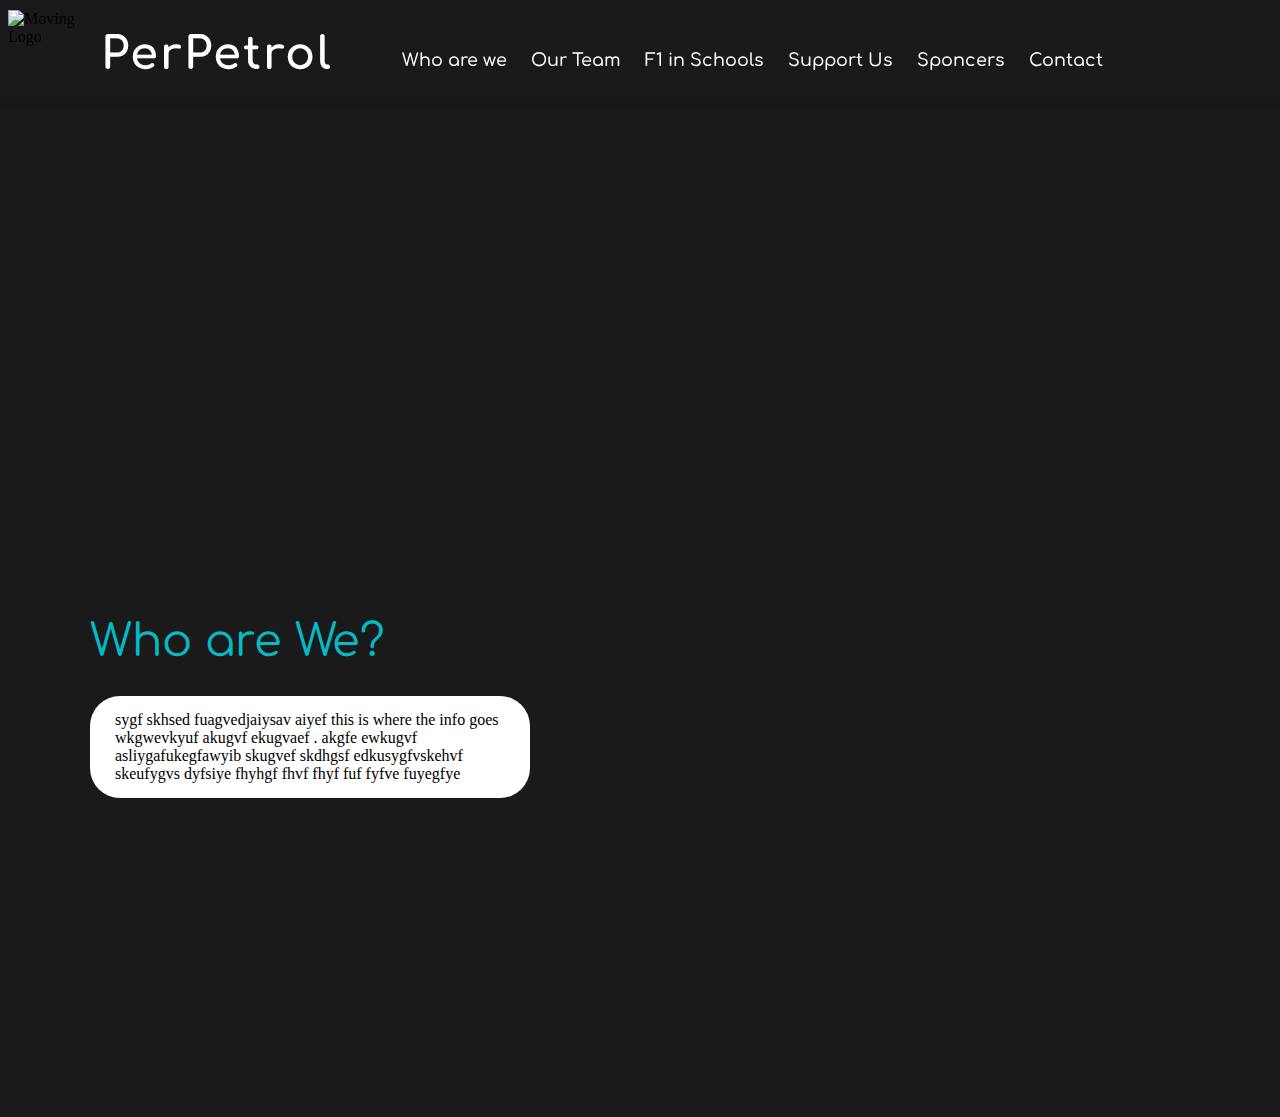
==== index.html @ c29d8d1b "Add files via upload" ====
<!doctype html>
<html>
<head>
<meta charset="utf-8">
<title>PerPetrol</title>
<link rel="icon" href="Media/Icon.png">	
<link href="Style Sheet.css" rel="stylesheet" type="text/css">
	
<link rel="preconnect" href="https://fonts.gstatic.com">
<link href="https://fonts.googleapis.com/css2?family=Comfortaa:wght@300;400;500;600;700&family=Roboto:ital,wght@0,100;0,300;0,400;0,500;0,700;0,900;1,100;1,300;1,400;1,500;1,700;1,900&display=swap" rel="stylesheet">
</head>

<body>
<header id="header">
	<div id="logocontainer">
		<img class="ln" id="logogif" src="Media/logo-gif-with-back.gif" alt="Moving Logo" width="85" height="85">
		<h1 class="ln" id="name">PerPetrol</h1>
	</div>
	<div id="menucontainer">
	  <div class="menubookmark" id="link1">
			<a href="#bm1">Who are we</a>
		</div>
	  <div class="menubookmark" id="link2">
			<a href="#bm2">Our Team</a>
		</div>
	  <div class="menubookmark" id="link3">
			<a href="#bm3">F1 in Schools</a>
		</div>
		<div class="menubookmark" id="link4">
			<a href="#bm4">Support Us</a>
		</div>
	  <div class="menubookmark" id="link5">
			<a href="#bm5">Sponcers</a>
		</div>
	  <div class="menubookmark" id="link6">
			<a href="#bm6">Contact</a>
		</div>
	</div>
	
</header> 
	
<div id="vidcontainer">
	<iframe id="topvideo" width="616" height="346.5" src="https://www.youtube.com/embed/m_HaxtlVsT0" frameborder="0" allow="accelerometer; autoplay; clipboard-write; encrypted-media; gyroscope; picture-in-picture" allowfullscreen></iframe>
</div>
<div id="text section 1">
 	<div id="info1">
		<div id="IF1G1">
		  <div id="IF1H1">
				<h1>Who are We?</h1>
			</div>
			<div id="IF1P1">
				<p> sygf skhsed fuagvedjaiysav aiyef this is where the info goes wkgwevkyuf akugvf ekugvaef . akgfe ewkugvf asliygafukegfawyib skugvef skdhgsf edkusygfvskehvf skeufygvs dyfsiye fhyhgf fhvf fhyf fuf fyfve fuyegfye </p>
			</div>
		</div>
	</div>
</div>
	
</body>
</html>
---- Style Sheet.css ----
@charset "utf-8";

body {
	background-color: rgba(26,26,26,1.00);
	z-index: 1;
	margin: 0px;
	padding: 0px
}

#header { 
	position: fixed;
	background-color: #1A1A1A;
	background:linear-gradient(rgba(26,26,26,1),rgba(26,26,26,0.97),rgba(26,26,26,0.75),rgba(0,0,0,0.1));
	width: 100%;
	left:0;
	right: 0;
	top: 0;
	min-height: 100px;	
	z-index: 10
}

#logogif {
	padding-top: 10px;
	padding-left: 8px;
	padding-bottom: 10px;
	padding-right: 8px
}

#logocontainer{
	float: left;
	display: flex;
}

#name {
	display:inline-flex;
	font-family: 'comfortaa';
	color: #FFFFFF;
	font-size: 280%;
	letter-spacing: 2px;
	
}

.menubookmark {
	font-family: Comfortaa;
	font-weight: 500;
	display: inline-flex;
	padding-top: 50px;
	padding-right: 20px;
	
	
}

.menubookmark a{
	color: white;
	text-decoration:none;
	font-size: 110%;
	transition: 1s;	
		
}

.menubookmark a:hover {
	background-olor: rgba(255,255,255,0.03);
	padding: 10px;
	border-radius: 25px;
	border:medium rgba(255,255,255,1.00);
	border-style:solid;
	margin-top: -20px

}

#link1 {
	padding-left: 70px;
}

#link1 a:hover {
	color: rgba(46,216,246,1.00);
	
}
#link2 a:hover {
	color: rgba(43,152,212,1.00)
}
#link3 a:hover {
	color: rgba(65,122,208,1.00);
	
}
#link4 a:hover {
	color: rgba(89,88,204,1.00)
}
#link5 a:hover {
	color: rgba(112,55,200,1.00)
}
#link6 a:hover {
	color: rgba(136,22,196,1.00)
}

#topvideo {
	margin-top:100px;
	padding-top: 50px;
	padding-bottom: 90px;
	
	
}
#vidcontainer {
	display: flex;
	justify-content: center;
	background-image: url("Media/webback1.png");
	background-attachment: fixed;
	background-size: cover;
	background-position: left;
	left:0;
	right:0;
	top:0;
	
}

#info1{
	height: 500px;
	background-color:#1A1A1A;

}

#IF1G1 {
	margin-left: 90px;
	width: 440px;
	
}

#IF1H1 h1{
	color: #04BAC7;
	font-family: 'Comfortaa';
	font-weight: 400;
	font-size: 280%;
	
}

#IF1P1 p {
	color:#000000;
	background-color:#FFFFFF;
	width: 400px;
	padding: 15px;
	padding-left: 25px;
	border-radius: 30px;
	
}

/*<h1 style="font-family:'Comfortaa'; font-weight:300;font-style: italic">PerPetrol</h1>
	<h2 style="font-family:'Roboto',sans-serif; font-weight:400;letter-spacing: 0px">Out of Reach</h2> */
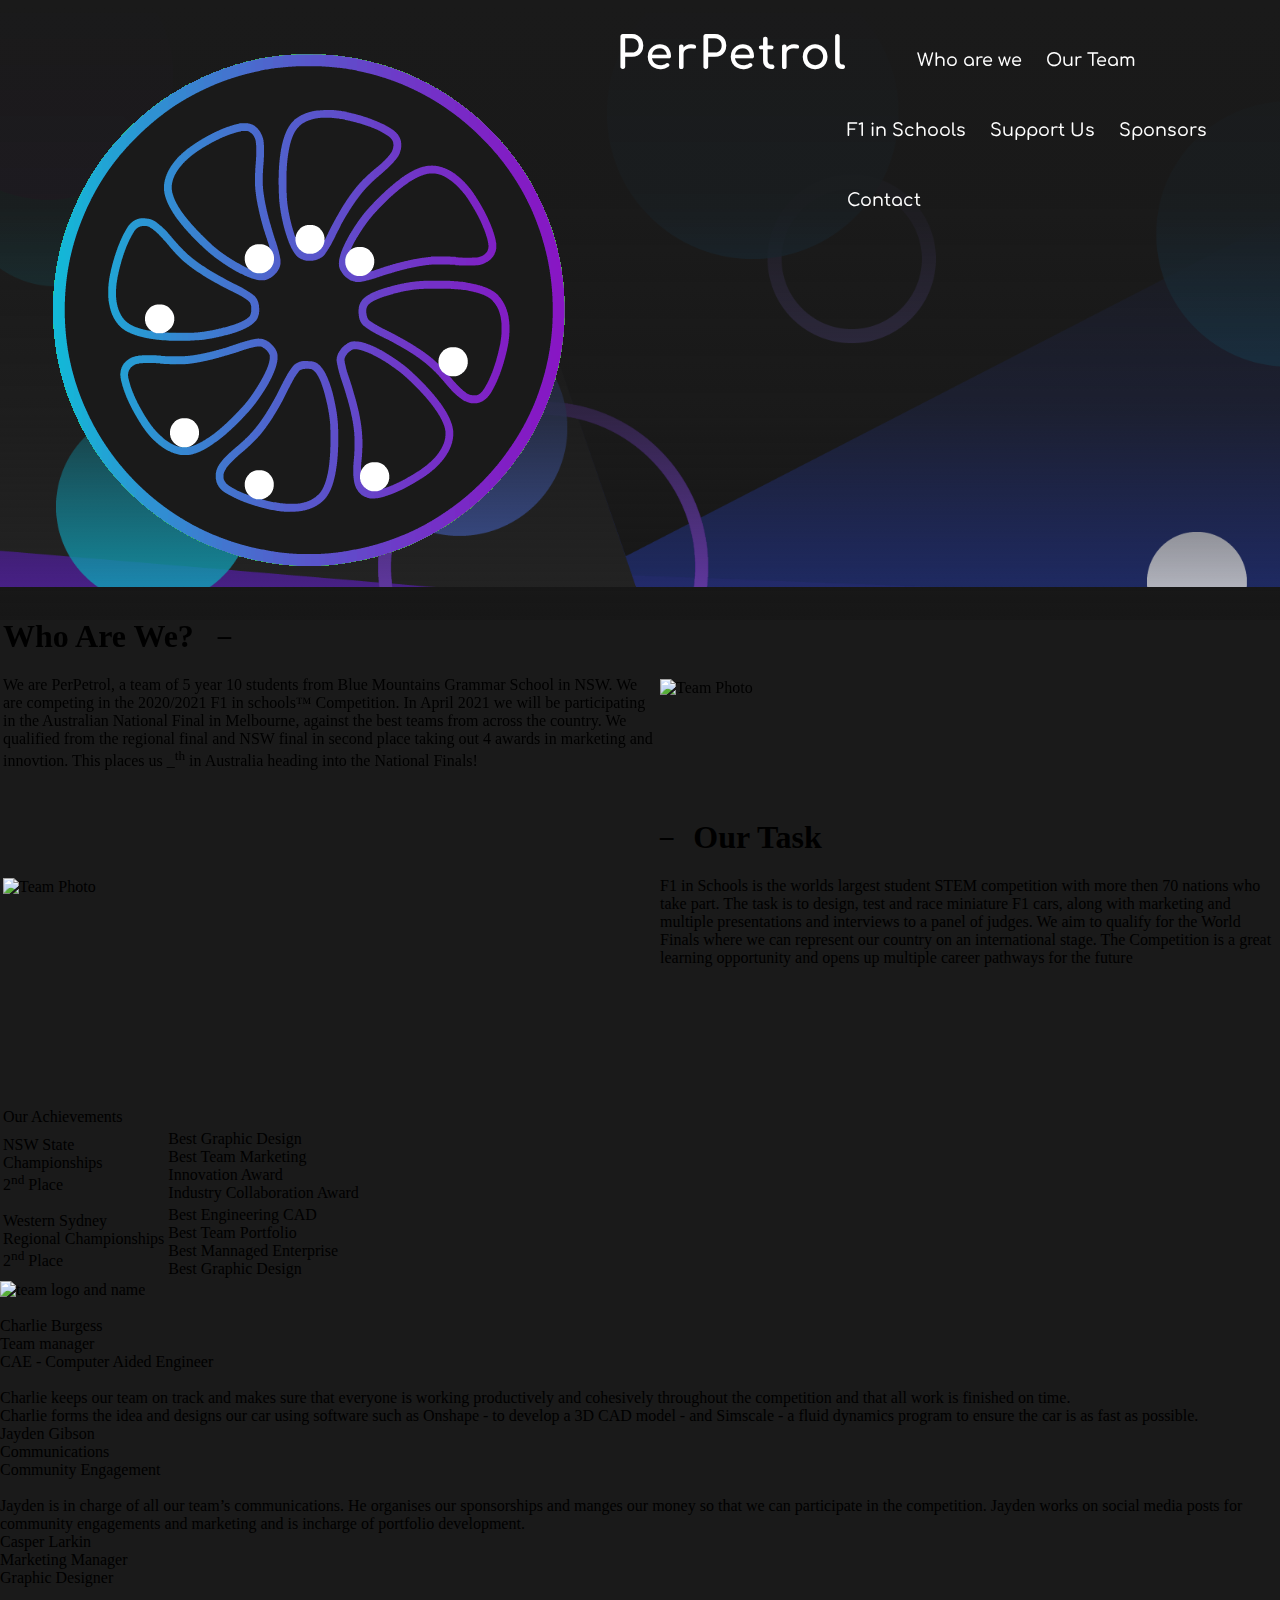
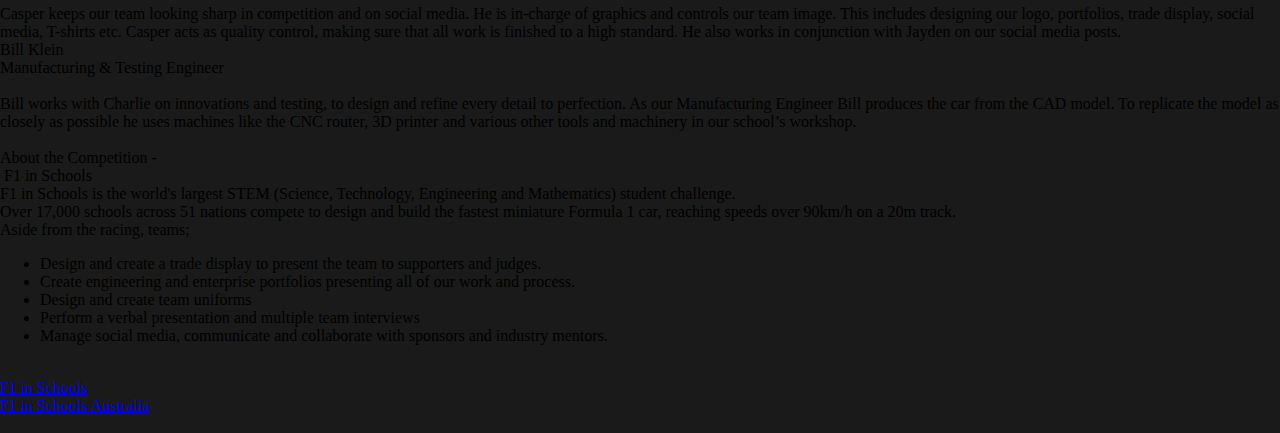
==== commit 685fcfa7: "Add files via upload" ====
--- a/index.html
+++ b/index.html
@@ -11,49 +11,277 @@
 </head>
 
 <body>
+	
 <header id="header">
 	<div id="logocontainer">
-		<img class="ln" id="logogif" src="Media/logo-gif-with-back.gif" alt="Moving Logo" width="85" height="85">
+		<img class="ln" id="logogif" src="Media/logo-gif-with-back.gif" alt="Moving Logo">
 		<h1 class="ln" id="name">PerPetrol</h1>
 	</div>
 	<div id="menucontainer">
 	  <div class="menubookmark" id="link1">
-			<a href="#bm1">Who are we</a>
+			<a id="1" href="#divider1">Who are we</a>
 		</div>
 	  <div class="menubookmark" id="link2">
-			<a href="#bm2">Our Team</a>
+			<a id="2" href="#divider3">Our Team</a>
 		</div>
 	  <div class="menubookmark" id="link3">
-			<a href="#bm3">F1 in Schools</a>
+			<a id="3" href="#divider4">F1 in Schools</a>
 		</div>
 		<div class="menubookmark" id="link4">
-			<a href="#bm4">Support Us</a>
+			<a id="4" href="#bm4">Support Us</a>
 		</div>
 	  <div class="menubookmark" id="link5">
-			<a href="#bm5">Sponcers</a>
+			<a id="5" href="#bm5">Sponsors</a>
 		</div>
 	  <div class="menubookmark" id="link6">
-			<a href="#bm6">Contact</a>
+			<a id="6" href="#bm6">Contact</a>
 		</div>
 	</div>
 	
 </header> 
 	
+
+<script>
+window.onscroll = function() {scrollFunction()};
+
+function scrollFunction() {
+  if (document.body.scrollTop > 100 || document.documentElement.scrollTop > 100) {
+    document.getElementById("header").style.minHeight = "8vw";
+	document.getElementById("logogif").style.width = "6vw";
+	document.getElementById("logogif").style.height = "6vw";
+	document.getElementById("name").style.fontSize = "2.5vw";
+	document.getElementById("menucontainer").style.paddingTop = "3.5vw";
+	  document.getElementById("1").style.fontSize = "1.25vw";
+	  document.getElementById("2").style.fontSize = "1.25vw";
+	  document.getElementById("3").style.fontSize = "1.25vw";
+	  document.getElementById("4").style.fontSize = "1.25vw";
+	document.getElementById("5").style.fontSize = "1.25vw";
+	  document.getElementById("6").style.fontSize = "1.25vw";
+	  document.getElementById("").style.background = "1.25vw";
+	  document.getElementById("logogif").style.paddingRight = "0.8vw";
+	  document.getElementById("").style.color = "";
+	  document.getElementById("").style.color = "";
+	  document.getElementById("").style.background = "";
+	  document.getElementById("").style.background = "";
+	  document.getElementById("").style.background = "rgb(0,0,0)";
+	  document.getElementById("").style.background = "rgb(0,0,0)";
+	  document.getElementById("").style.background = "rgb(0,0,0)";
+	document.getElementById("").src='Media/Name Logo White.png';
+	document.getElementById("").style.width = "100%";
+	document.getElementById("").style.background = "#FFFFFF";
+  } else {
+    document.getElementById("header").style.minHeight = "11vw";
+	document.getElementById("logogif").style.width = "9.1vw";
+	document.getElementById("logogif").style.height = "9.1vw";
+	document.getElementById("name").style.fontSize = "3.8vw";
+	document.getElementById("menucontainer").style.paddingTop = "5.5vw";
+	  document.getElementById("1").style.fontSize = "1.45vw";
+	  document.getElementById("2").style.fontSize = "1.45vw";
+	  document.getElementById("3").style.fontSize = "1.45vw";
+	  document.getElementById("4").style.fontSize = "1.45vw";
+	document.getElementById("5").style.fontSize = "1.45vw";
+	  document.getElementById("6").style.fontSize = "1.45vw";
+	  document.getElementById("logogif").style.paddingRight = "0.55vw";
+	  document.getElementById("").style.color = "#FFFFFF";
+	  document.getElementById("").style.color = "#FFFFFF";
+	  document.getElementById("").style.color = "#FFFFFF";
+	  document.getElementById("").style.background = "#FFFFFF";
+	  document.getElementById("").style.background = "#FFFFFF";
+	  document.getElementById("").style.background = "#FFFFFF";
+	  document.getElementById("").style.background = "#FFFFFF";
+	  document.getElementById("").style.background = "#FFFFFF";
+	document.getElementById("").src='Media/Name Logo Black.png';
+	document.getElementById("").style.width = "100%";
+	document.getElementById("").style.background = "rgb(0,0,0)";
+  }
+}	
+		
+</script>   
+
+	
 <div id="vidcontainer">
-	<iframe id="topvideo" width="616" height="346.5" src="https://www.youtube.com/embed/m_HaxtlVsT0" frameborder="0" allow="accelerometer; autoplay; clipboard-write; encrypted-media; gyroscope; picture-in-picture" allowfullscreen></iframe>
-</div>
-<div id="text section 1">
- 	<div id="info1">
-		<div id="IF1G1">
-		  <div id="IF1H1">
-				<h1>Who are We?</h1>
-			</div>
-			<div id="IF1P1">
-				<p> sygf skhsed fuagvedjaiysav aiyef this is where the info goes wkgwevkyuf akugvf ekugvaef . akgfe ewkugvf asliygafukegfawyib skugvef skdhgsf edkusygfvskehvf skeufygvs dyfsiye fhyhgf fhvf fhyf fuf fyfve fuyegfye </p>
-			</div>
-		</div>
-	</div>
-</div>
-	
+	<iframe id="topvideo" width="616" height="346.5" src="https://www.youtube.com/embed/m_HaxtlVsT0" frameborder="0" allow="accelerometer; autoplay; clipboard-write; encrypted-media; gyroscope; picture-in-picture" allowfullscreen ></iframe>
+	
+	<img id="divider1" src="Media/website divider-02.png" alt="" width="100%" >
+	
+</div>
+	
+<div id="sec1">
+	<div id="textsection1">
+		<div id="info1">
+			<table id="infotable">
+				<tr id="info1row1">
+					<td id="IF1R1g1"> 
+						<h1 id="G1h"> Who Are We?&nbsp;&nbsp; <sup>_</sup></h1>
+						<p id="G1p"> We are PerPetrol, a team of 5 year 10 students from Blue Mountains Grammar School in NSW. We are competing in the 2020/2021 F1 in schools™ Competition. In April 2021 we will be participating in the Australian National Final in Melbourne, against the best teams from across the country. We qualified from the regional final and NSW final in second place taking out 4 awards in marketing and innovtion. This places us _<sup>th</sup> in Australia heading into the National Finals! </p>
+				  </td>
+					<td id="IF1R1img">
+						<img src="Media/Team phtoto row 1.jpg" alt="Team Photo">
+					</td>
+				</tr>
+				<tr id="InfoRow2">
+					<td id="IF1R2img" >
+						<img  src="Media/Team phtoto row 1.jpg" alt="Team Photo">
+					</td>
+					<td id="IF1R2g2">
+						<h1 id="G2h"><sup>_&nbsp;&nbsp; </sup>Our Task</h1>
+						<p id="G2p">F1 in Schools is the worlds largest student STEM competition with more then 70 nations who take part. The task is to design, test and race miniature F1 cars, along with marketing and multiple presentations and interviews to a panel of judges. We aim to qualify for the World Finals where we can represent our country on an international stage. The Competition is a great learning opportunity and opens up multiple career pathways for the future</p>
+					</td>
+				</tr>
+			</table>
+		</div>
+	</div>
+</div>
+	
+<div id="sec2">	
+	
+	<div id="sec2container">
+				<img id="divider2" src="Media/website divider-02 - Copy.png" alt="" width="100%" >
+						
+					
+					<table id="S2table">
+					<tr id="S2tableH">
+						<td colspan="2">Our Achievements</td>
+					</tr> 
+					<tr id="S2tableNSWrow">
+						<td class="boxwidth" id="S2NSW">NSW State <br> Championships <br>2<sup>nd</sup> Place 
+						</td>
+						<td class="boxwidth" id="S2NSWt"> Best Graphic Design <br>Best Team Marketing <br>Innovation Award<br>Industry Collaboration Award 
+						</td>
+						</tr>	
+					<tr id="S2tableRegionrow">
+						<td class="boxwidth" id="S2Region">Western Sydney <br> Regional Championships <br>2<sup>nd</sup> Place 
+						</td>
+						<td class="boxwidth" id="S2Regiont">Best Engineering CAD<br>Best Team Portfolio<br>Best Mannaged Enterprise<br>Best Graphic Design
+						</td>
+					</tr>
+					
+				</table>
+			
+		<div id="underline" ></div>
+		<div id="logoname" colspan="2">
+							<img id="logonameimg" src="Media/Logo and Name in white-01.png" alt="team logo and name">
+						</div>
+		<img id="divider3" src="Media/web divider 3-03-03.png" alt="" width="100%" >
+	</div>
+</div>
+	
+<div id="sec3">
+	<div id="sec3container">
+		
+		<!-- charlie-->
+		<div id="charliecon" class="charliecon">
+			<div class="charliebox">
+				<div class="charlieinfo">
+					<div class="charliename">
+						Charlie Burgess
+					</div>
+					<div class="charlieroles">
+						Team manager <br>CAE - Computer Aided Engineer 
+					</div>
+				</div>
+				<div id="charlieimg" class="charlieimg">
+					<img src="Media/Charlie.jpg" alt="">
+				</div>
+				
+			</div>
+			<div class="charlietext">Charlie keeps our team on track and makes sure that everyone is working productively and cohesively throughout the competition and that all work is finished on time. <br>Charlie forms the idea and designs our car using software such as Onshape - to develop a 3D CAD model - and Simscale - a fluid dynamics program to ensure the car is as fast as possible.
+			</div>
+		</div>
+		<!-- jayden-->
+		<div id="jaydencon" class="charliecon">
+			<div class="charliebox">
+				<div class="charlieinfo">
+					<div class="charliename">
+						Jayden Gibson
+					</div>
+					<div class="charlieroles">
+						Communications<br>Community Engagement 
+					</div>
+				</div>
+				<div id="jaydenimg" class="charlieimg">
+					<img src="Media/Jayden.jpg" alt="">
+				</div>
+				
+			</div>
+		<div class="charlietext">Jayden is in charge of all our team’s communications. He organises our sponsorships and manges our money so that we can participate in the competition. Jayden works on social media posts for community engagements and marketing and is incharge of portfolio development.
+		</div>
+		</div>
+		<!-- Casper-->
+		<div id="caspercon" class="charliecon">
+			<div class="charliebox">
+				<div class="charlieinfo">
+					<div class="charliename">
+						Casper Larkin
+					</div>
+					<div class="charlieroles">
+						Marketing Manager <br> Graphic Designer 
+					</div>
+				</div>
+				<div id="casperimg" class="charlieimg">
+					<img src="Media/Jayden.jpg" alt="">
+				</div>
+				
+			</div>
+		<div class="charlietext">Casper keeps our team looking sharp in competition and on social media. He is in-charge of graphics and controls our team image. This includes designing our logo, portfolios, trade display, social media, T-shirts etc. Casper acts as quality control, making sure that all work is finished to a high standard. He also works in conjunction with Jayden on our social media posts.
+		</div>
+		</div>
+		<!-- Bill-->
+		<div id="billcon" class="charliecon">
+		  <div class="charliebox">
+		    <div class="charlieinfo">
+		      <div class="charliename"> Bill Klein </div>
+		      <div class="charlieroles"> Manufacturing &amp; Testing Engineer </div>
+	        </div>
+		    <div id="billimg" class="charlieimg"> <img src="Media/Bill.jpg" alt=""></div>
+	      </div>
+          <div class="charlietext">Bill works with Charlie on innovations and testing, to design and refine every detail to perfection. As our Manufacturing Engineer Bill produces the car from the CAD model. To replicate the model as closely as possible he uses machines like the CNC router, 3D printer and various other tools and machinery in our school’s workshop. </div>
+        </div>
+	</div>
+</div>
+
+<div id="sec4">
+	<img id="divider4" width="100%" alt="" src="Media/web divider 4-04.png">
+	<div id="se4container">
+		<div id="sec4header"> 
+			<div id="sec4ATC">About the Competition -</div> 
+			<div id="sec4F1">&nbsp;F1 in Schools</div>
+		</div>
+		<div id="sec4info">
+			<div id="sec4text1">
+				F1 in Schools is the world's largest STEM (Science, Technology, Engineering and Mathematics) student challenge.	<br>
+				Over 17,000 schools across 51 nations compete to design and build the fastest miniature Formula 1 car, reaching speeds over 90km/h on a 20m track.
+			</div>
+			<div id="sec4subheader">
+			Aside from the racing, teams;
+			</div>
+			<div id="sec4text2">
+			<ul id="sec4ul">
+				<li>Design and create a trade display to present the team to supporters and judges.</li>
+				<li>Create engineering and enterprise portfolios presenting all of our work and process.</li>
+				<li>Design and create team uniforms</li>
+				<li>Perform a verbal presentation and multiple team interviews</li>
+				<li>Manage social media, communicate and collaborate with sponsors and industry mentors.</li>
+			</ul>
+			</div>
+			
+		</div>
+		<img id="sec4img" alt="" src="Media/Trophy Short Outline-01.png" width="41%">
+		
+			
+		</div>
+			<div id="sec4linkscon">
+			<div id="sec4links">
+				<div id="sec4linkworld">
+					<a href="https://www.f1inschools.com/" tar>F1 in Schools</a>
+				</div>
+				<div id="sec4linkaus">
+					<a href="https://rea.org.au/f1-in-schools/" target="_blank">F1 in Schools Australia</a>
+				</div>
+			</div>
+			</div>
+	<img id="divider5" width="100%" alt="" src="Media/web divider 5-04.png">
+</div>
+
 </body>
 </html>
--- a/Style Sheet.css
+++ b/Style Sheet.css
@@ -103,10 +103,9 @@
 #vidcontainer {
 	display: flex;
 	justify-content: center;
-	background-image: url("Media/webback1.png");
+	background-image: url("Media/Artboard 1.png");
 	background-attachment: fixed;
 	background-size: cover;
-	background-position: left;
 	left:0;
 	right:0;
 	top:0;
@@ -122,7 +121,10 @@
 #IF1G1 {
 	margin-left: 90px;
 	width: 440px;
-	
+	display: flex;
+	flex-direction: column;
+	justify-content: center;
+	align-content: center
 }
 
 #IF1H1 h1{
@@ -130,6 +132,7 @@
 	font-family: 'Comfortaa';
 	font-weight: 400;
 	font-size: 280%;
+	text-align: center
 	
 }
 
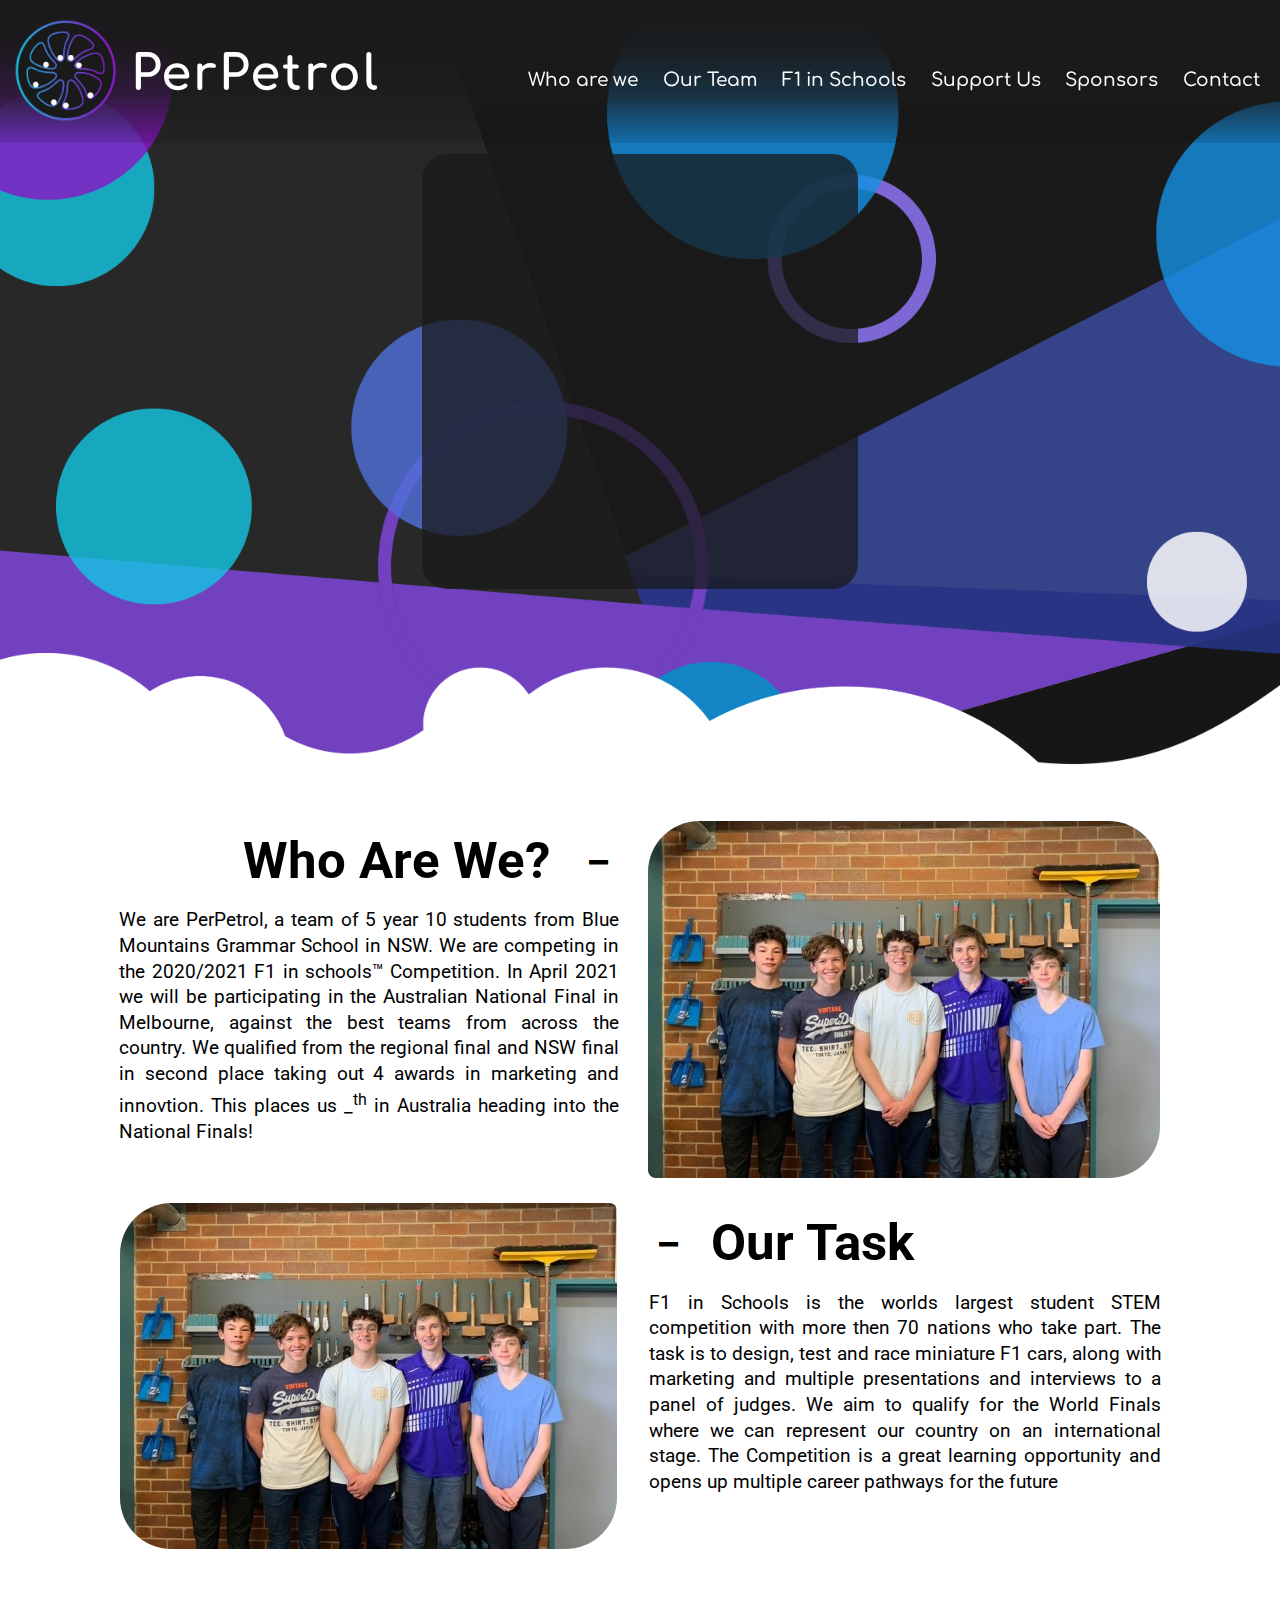
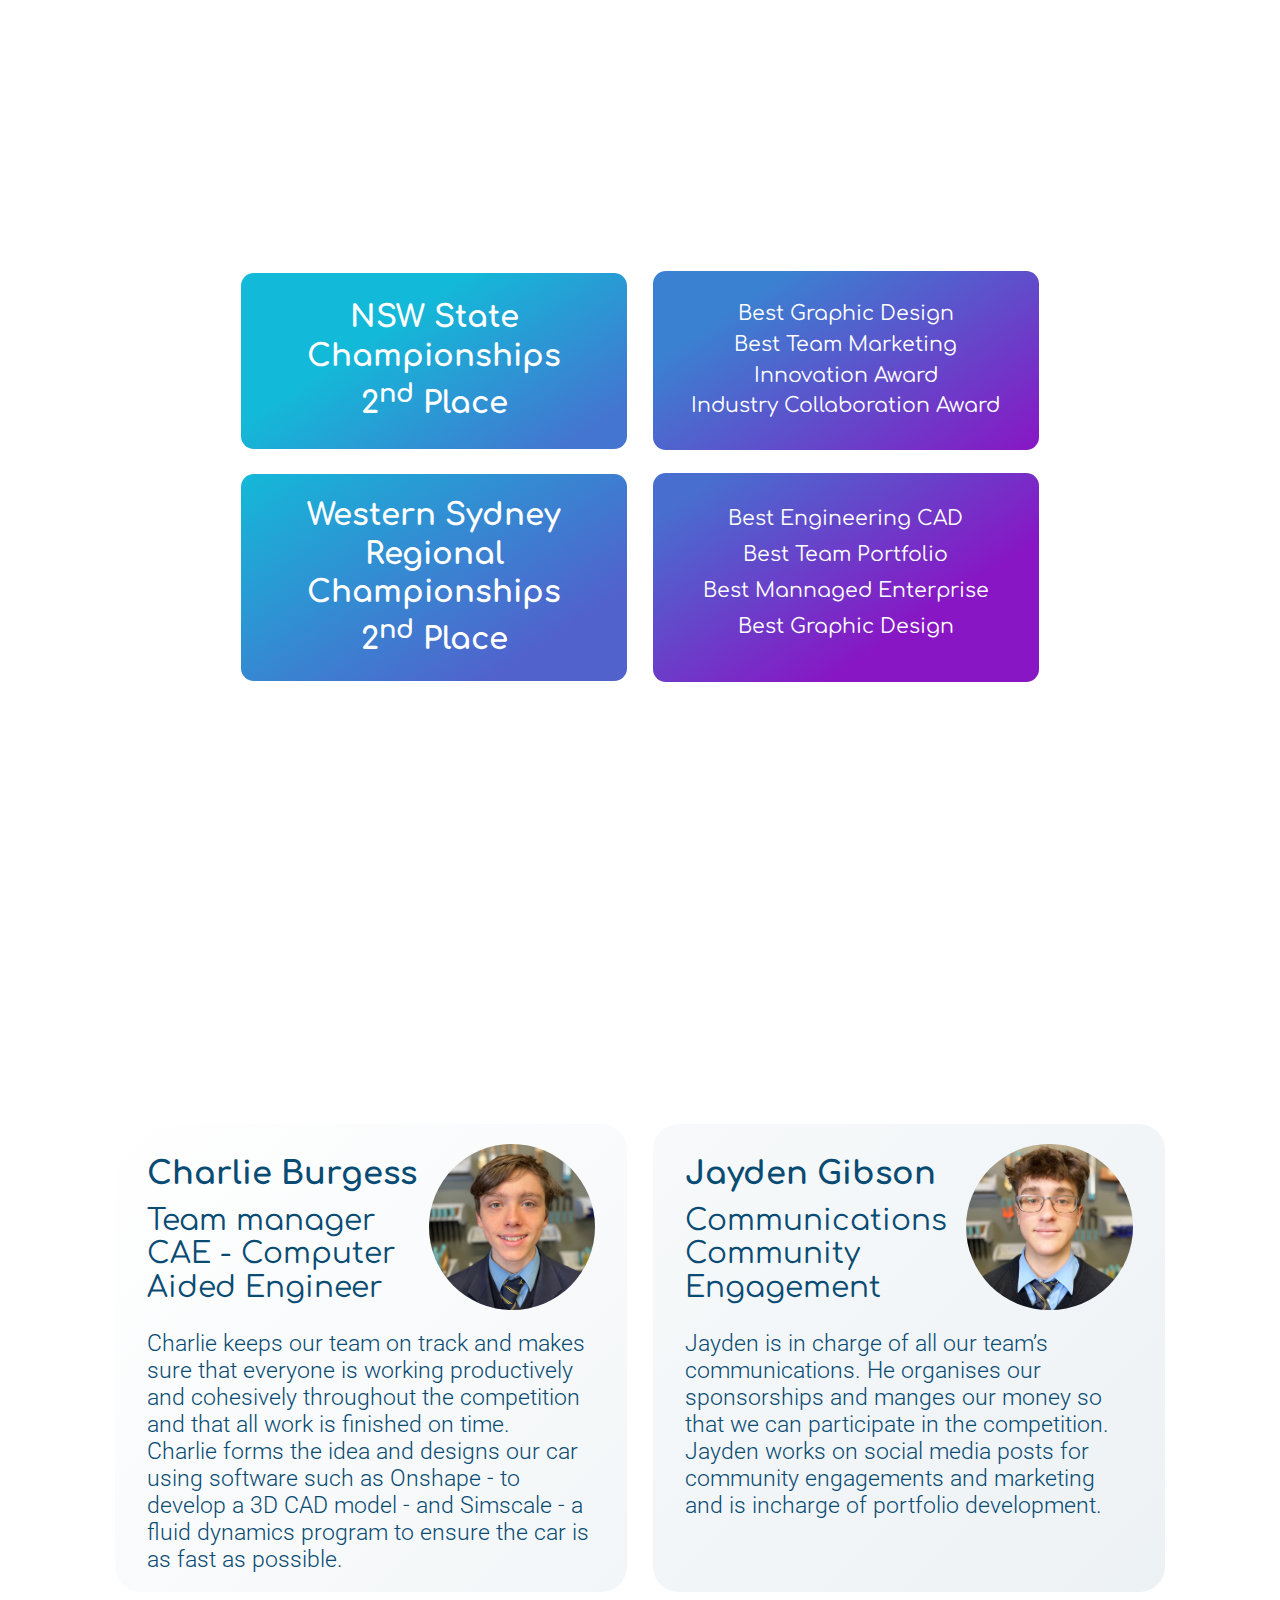
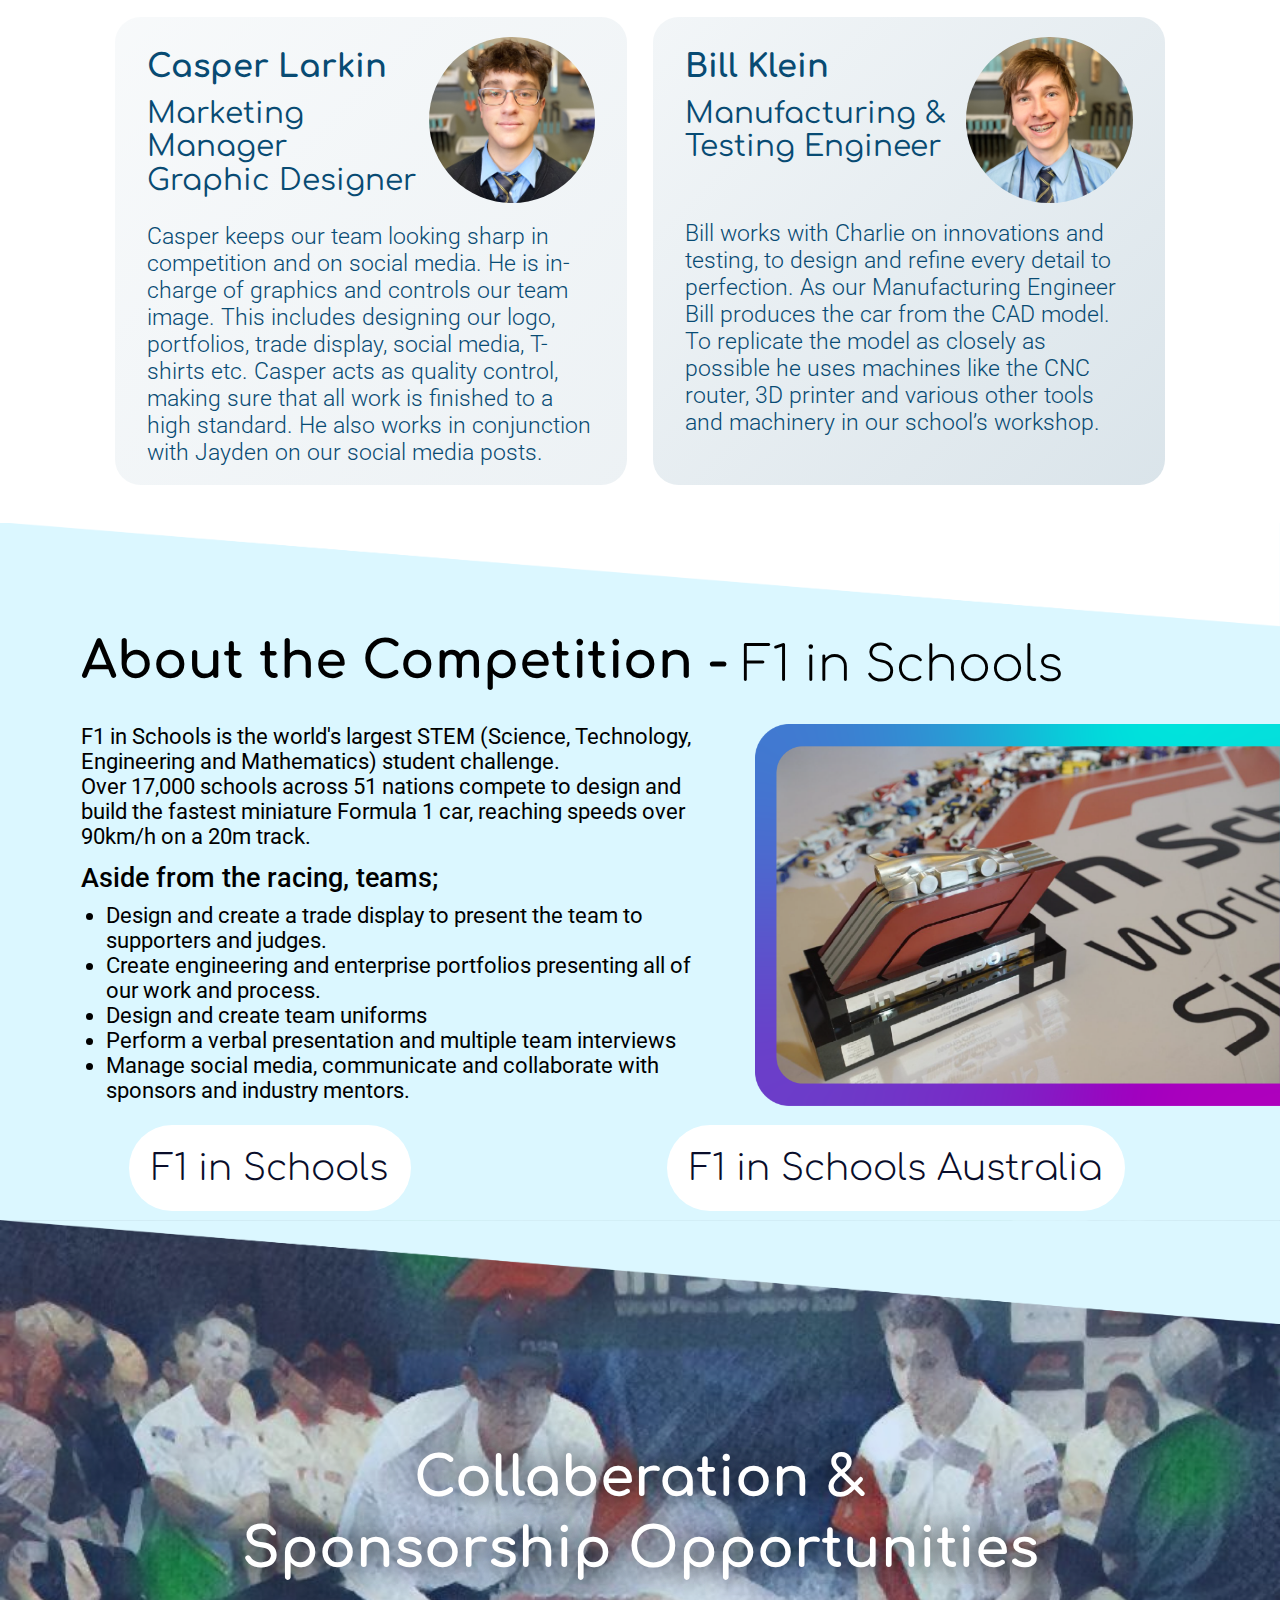
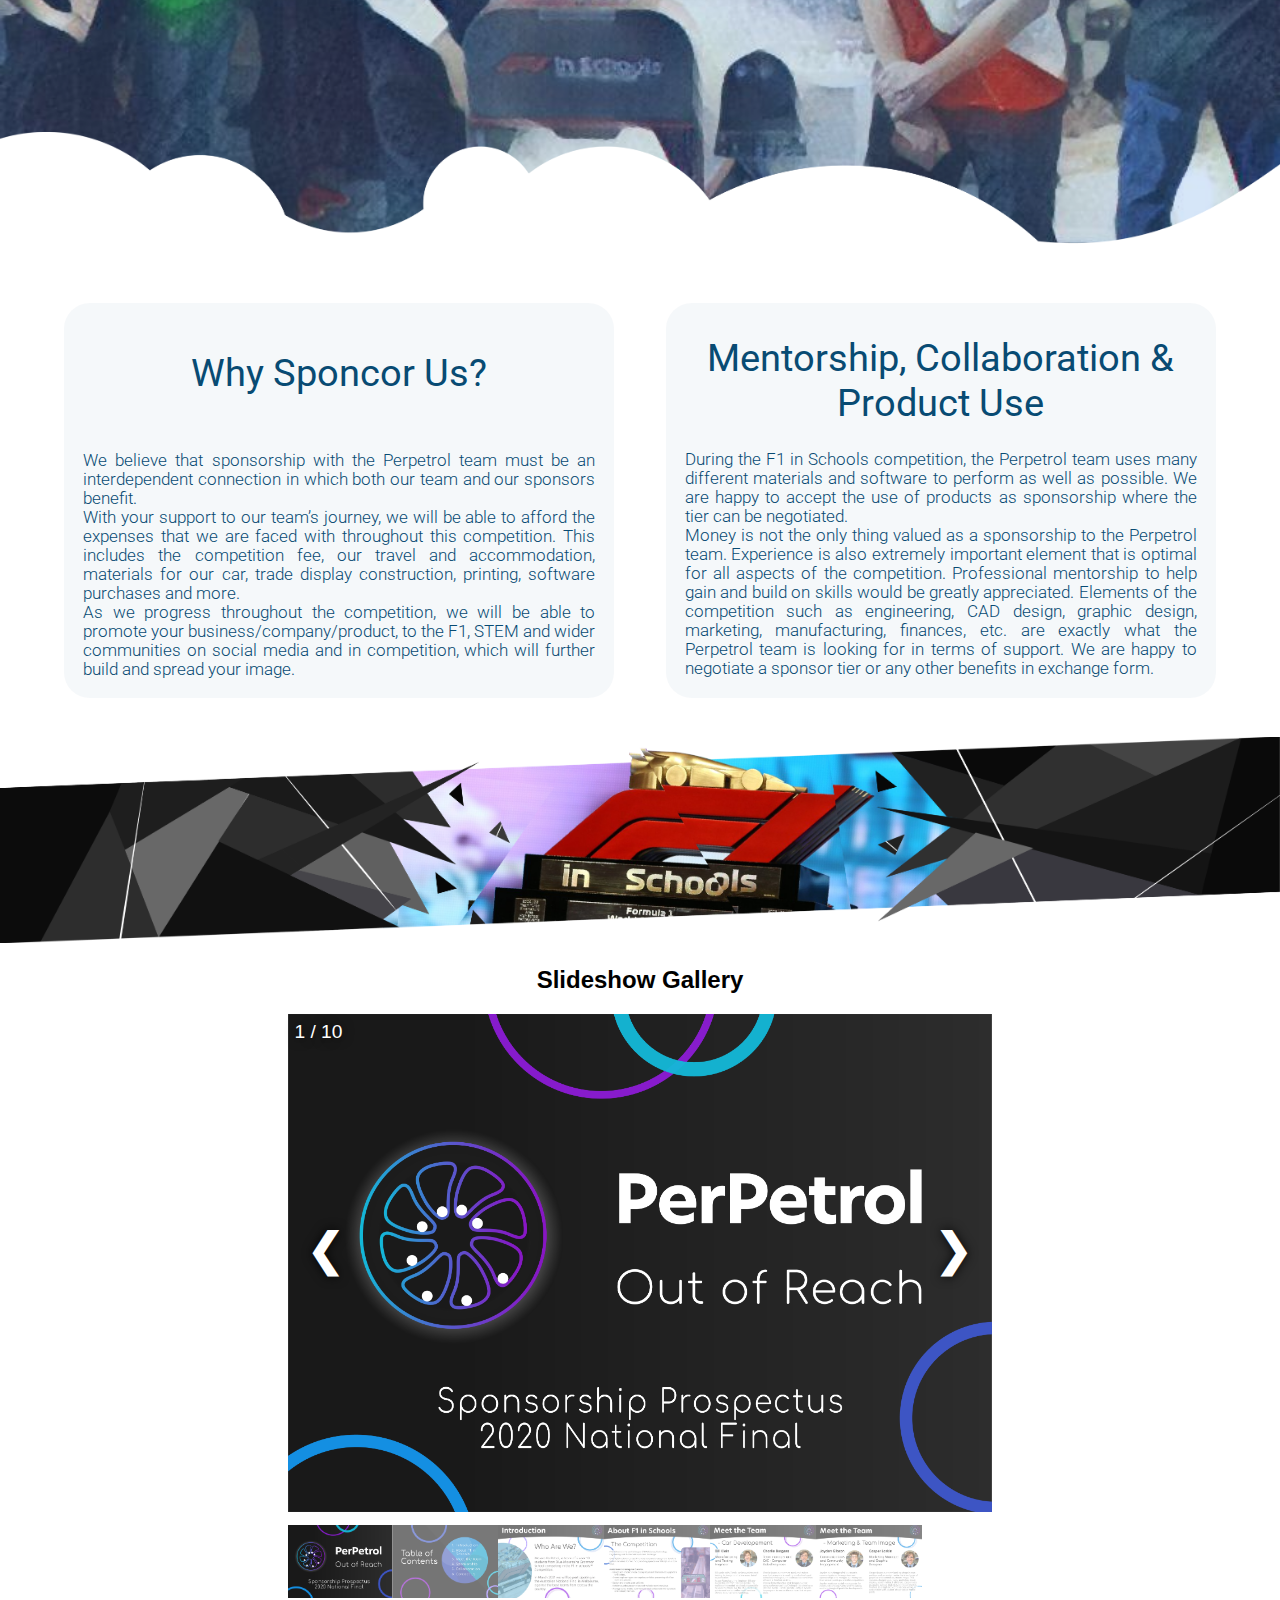
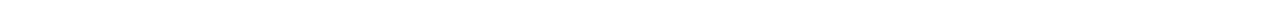
==== commit 9695197d: "Add files via upload" ====
--- a/index.html
+++ b/index.html
@@ -1,7 +1,7 @@
 <!doctype html>
 <html>
 <head>
-<meta charset="utf-8">
+<meta charset="utf-8" content="width=device-width">
 <title>PerPetrol</title>
 <link rel="icon" href="Media/Icon.png">	
 <link href="Style Sheet.css" rel="stylesheet" type="text/css">
@@ -14,8 +14,8 @@
 	
 <header id="header">
 	<div id="logocontainer">
-		<img class="ln" id="logogif" src="Media/logo-gif-with-back.gif" alt="Moving Logo">
-		<h1 class="ln" id="name">PerPetrol</h1>
+		<img  id="logogif" src="Media/logo-gif-with-back.gif" width="100%" alt="Moving Logo">
+		<h1 id="name">PerPetrol</h1>
 	</div>
 	<div id="menucontainer">
 	  <div class="menubookmark" id="link1">
@@ -28,7 +28,7 @@
 			<a id="3" href="#divider4">F1 in Schools</a>
 		</div>
 		<div class="menubookmark" id="link4">
-			<a id="4" href="#bm4">Support Us</a>
+			<a id="4" href="#divider5">Support Us</a>
 		</div>
 	  <div class="menubookmark" id="link5">
 			<a id="5" href="#bm5">Sponsors</a>
@@ -144,15 +144,15 @@
 						<td colspan="2">Our Achievements</td>
 					</tr> 
 					<tr id="S2tableNSWrow">
-						<td class="boxwidth" id="S2NSW">NSW State <br> Championships <br>2<sup>nd</sup> Place 
+						<td class="sec2boxwidth" id="S2NSW">NSW State <br> Championships <br>2<sup>nd</sup> Place 
 						</td>
-						<td class="boxwidth" id="S2NSWt"> Best Graphic Design <br>Best Team Marketing <br>Innovation Award<br>Industry Collaboration Award 
+						<td class="sec2boxwidth" id="S2NSWt"> Best Graphic Design <br>Best Team Marketing <br>Innovation Award<br>Industry Collaboration Award 
 						</td>
 						</tr>	
 					<tr id="S2tableRegionrow">
-						<td class="boxwidth" id="S2Region">Western Sydney <br> Regional Championships <br>2<sup>nd</sup> Place 
+						<td class="sec2boxwidth" id="S2Region">Western Sydney <br> Regional Championships <br>2<sup>nd</sup> Place 
 						</td>
-						<td class="boxwidth" id="S2Regiont">Best Engineering CAD<br>Best Team Portfolio<br>Best Mannaged Enterprise<br>Best Graphic Design
+						<td class="sec2boxwidth" id="S2Regiont">Best Engineering CAD<br>Best Team Portfolio<br>Best Mannaged Enterprise<br>Best Graphic Design
 						</td>
 					</tr>
 					
@@ -273,15 +273,174 @@
 			<div id="sec4linkscon">
 			<div id="sec4links">
 				<div id="sec4linkworld">
-					<a href="https://www.f1inschools.com/" tar>F1 in Schools</a>
+					<a href="https://www.f1inschools.com/" target="_blank">F1 in Schools</a>
 				</div>
 				<div id="sec4linkaus">
 					<a href="https://rea.org.au/f1-in-schools/" target="_blank">F1 in Schools Australia</a>
 				</div>
 			</div>
 			</div>
-	<img id="divider5" width="100%" alt="" src="Media/web divider 5-04.png">
-</div>
-
+</div>
+
+	
+<div id="sec5a">
+	<div id="sec5con">
+		<img id="divider5" width="100%" alt="" src="Media/web divider 5-04.png">
+		<div id="sec5headcon">
+			<div id="sec5head">
+				<div>Collaberation &amp;<br> Sponsorship Opportunities</div>
+			</div>
+		</div>	
+	</div>
+	<img id="divider6" src="Media/website divider-02.png" alt="" width="100%" >
+</div>
+<div id="sec5b">
+	<div id="sec5bcon">
+		<div id="sec5box1">
+			<div id="s5b1h">
+			Why Sponcor Us&#63;
+			</div>
+			<div id="s5b1text">We believe that sponsorship with the Perpetrol team must be an interdependent connection in which both our team and our sponsors benefit.<br>
+			With your support to our team’s journey, we will be able to afford the expenses that we are faced with throughout this competition. This includes the competition fee, our travel and accommodation, materials for our car, trade display construction, printing, software purchases and more.<br>
+			As we progress throughout the competition, we will be able to promote your business/company/product, to the F1, STEM and wider communities on social media and in competition, which will further build and spread your image.</div>
+		</div>
+		<div id="sec5box2">
+			<div id="s5b2h">
+			Mentorship, Collaboration &amp; Product Use
+			</div>
+			<div id="s5b2text">
+			During the F1 in Schools competition, the Perpetrol team uses many different materials and software to perform as well as possible. We are happy to accept the use of products as sponsorship where the tier can be negotiated.<br>
+			Money is not the only thing valued as a sponsorship to the Perpetrol team. Experience is also extremely important element that is optimal for all aspects of the competition. Professional mentorship to help gain and build on skills would be greatly appreciated. Elements of the competition such as engineering, CAD design, graphic design, marketing, manufacturing, finances, etc. are exactly what the Perpetrol team is looking for in terms of support. We are happy to negotiate a sponsor tier or any other benefits in exchange form.
+			</div>
+		</div>
+	</div>
+	<img id="divider7" src="Media/split trophy divider-05.png" alt="" width="100%" >
+</div>
+<div id="sec6">
+<h2 style="text-align:center">Slideshow Gallery</h2>
+
+<div class="container">
+  <div class="mySlides">
+    <div class="numbertext">1 / 10</div>
+    <img src="Media/Final-01.png" style="width:100%" alt="">
+  </div>
+
+  <div class="mySlides">
+    <div class="numbertext">2 / 10</div>
+    <img src="Media/Final-02.png" style="width:100%" alt="">
+  </div>
+
+  <div class="mySlides">
+    <div class="numbertext">3 / 10</div>
+    <img src="Media/Final-03.png" style="width:100%" alt="">
+  </div>
+    
+  <div class="mySlides">
+    <div class="numbertext">4 / 10</div>
+    <img src="Media/Final-04.png" style="width:100%" alt="">
+  </div>
+
+  <div class="mySlides">
+    <div class="numbertext">5 / 10</div>
+    <img src="Media/Final-05.png" style="width:100%" alt="">
+  </div>
+    
+  <div class="mySlides">
+    <div class="numbertext">6 / 10</div>
+    <img src="Media/Final-06.png" style="width:100%" alt="">
+  </div>
+	
+  <div class="mySlides">
+    <div class="numbertext">7 / 10</div>
+    <img src="Media/Final-07.png" style="width:100%" alt="">
+  </div>
+	
+	<div class="mySlides">
+    <div class="numbertext">8 / 10</div>
+    <img src="Media/Final-08.png" style="width:100%" alt="">
+  </div>
+	
+	<div class="mySlides">
+    <div class="numbertext">9 / 10</div>
+    <img src="Media/Final-09.png" style="width:100%" alt="">
+  </div>
+	
+	<div class="mySlides">
+    <div class="numbertext">10 / 10</div>
+    <img src="Media/Final-10.png" style="width:100%" alt="">
+  </div>
+    
+  <a class="prev" onclick="plusSlides(-1)">❮</a>
+  <a class="next" onclick="plusSlides(1)">❯</a>
+
+  
+
+  <div class="sec6row">
+    <div class="sec6column">
+      <img class="demo cursor" src="Media/Final-01.png" style="width:100%" onclick="currentSlide(1)" alt="">
+    </div>
+    <div class="sec6column">
+      <img class="demo cursor" src="Media/Final-02.png" style="width:100%" onclick="currentSlide(2)" alt="">
+    </div>
+    <div class="sec6column">
+      <img class="demo cursor" src="Media/Final-03.png" style="width:100%" onclick="currentSlide(3)" alt="">
+    </div>
+    <div class="sec6column">
+      <img class="demo cursor" src="Media/Final-04.png" style="width:100%" onclick="currentSlide(4)" alt="">
+    </div>
+    <div class="sec6column">
+      <img class="demo cursor" src="Media/Final-05.png" style="width:100%" onclick="currentSlide(5)" alt="">
+    </div>    
+    <div class="sec6column">
+      <img class="demo cursor" src="Media/Final-06.png" style="width:100%" onclick="currentSlide(6)" alt="">
+    </div>
+	  <div class="sec6column">
+      <img class="demo cursor" src="Media/Final-07.png" style="width:100%" onclick="currentSlide(7)" alt="">
+    </div>
+	  <div class="sec6column">
+      <img class="demo cursor" src="Media/Final-08.png" style="width:100%" onclick="currentSlide(8)" alt="">
+    </div>
+	  <div class="sec6column">
+      <img class="demo cursor" src="Media/Final-09.png" style="width:100%" onclick="currentSlide(9)" alt="">
+    </div>
+	  <div class="sec6column">
+      <img class="demo cursor" src="Media/Final-10.png" style="width:100%" onclick="currentSlide(10)" alt="">
+    </div>
+  </div>
+</div>
+
+<script>
+var slideIndex = 1;
+showSlides(slideIndex);
+
+function plusSlides(n) {
+  showSlides(slideIndex += n);
+}
+
+function currentSlide(n) {
+  showSlides(slideIndex = n);
+}
+
+function showSlides(n) {
+  var i;
+  var slides = document.getElementsByClassName("mySlides");
+  var dots = document.getElementsByClassName("demo");
+  var captionText = document.getElementById("caption");
+  if (n > slides.length) {slideIndex = 1}
+  if (n < 1) {slideIndex = slides.length}
+  for (i = 0; i < slides.length; i++) {
+      slides[i].style.display = "none";
+  }
+  for (i = 0; i < dots.length; i++) {
+      dots[i].className = dots[i].className.replace(" active", "");
+  } 
+  slides[slideIndex-1].style.display = "block";
+  dots[slideIndex-1].className += " active";
+  captionText.innerHTML = dots[slideIndex-1].alt;
+}
+</script>
+</div>   
+
+	
 </body>
 </html>
--- a/Style Sheet.css
+++ b/Style Sheet.css
@@ -1,11 +1,45 @@
 @charset "utf-8";
 
+
+
+::-webkit-scrollbar{
+   height: 0px;
+   width:  15px;
+}
+
+
+::-webkit-scrollbar-track{
+  background:rgba(41,41,41,1.00)
+  
+  
+}
+ 
+
+::-webkit-scrollbar-thumb{
+  background: rgba(255,255,255,1.00); 
+  border: solid 3px rgba(41,41,41,1.00);
+  border-radius: 20px;
+  
+}
+
+
+::-webkit-scrollbar-thumb:hover{
+  background: rgba(192,192,192,1.00); 
+}
+ 
+
+html{
+	scroll-behavior: smooth
+}
+
 body {
-	background-color: rgba(26,26,26,1.00);
+	
 	z-index: 1;
 	margin: 0px;
-	padding: 0px
-}
+	padding: 0px;
+	
+}
+		
 
 #header { 
 	position: fixed;
@@ -15,37 +49,51 @@
 	left:0;
 	right: 0;
 	top: 0;
-	min-height: 100px;	
-	z-index: 10
+	min-height: 11vw;	
+	z-index: 10;
+	transition: 1.5s;
 }
 
 #logogif {
-	padding-top: 10px;
-	padding-left: 8px;
-	padding-bottom: 10px;
-	padding-right: 8px
+	box-sizing: content-box;
+	padding-top: 0.95vw;
+	padding-left: 0.55vw;
+	padding-bottom: 1.1vw;
+	padding-right: 0.55vw;
+	width: 9.1vw;
+	height: 9.1vw;
+	transition: 1.5s;
 }
 
 #logocontainer{
 	float: left;
 	display: flex;
+	
 }
 
 #name {
 	display:inline-flex;
 	font-family: 'comfortaa';
 	color: #FFFFFF;
-	font-size: 280%;
-	letter-spacing: 2px;
+	font-size: 3.8vw;
+	letter-spacing: 0.15vw;
+	padding-top: 1.1vw;
+	transition: 1.5s	
+}
+
+#menucontainer {
+	float: right;
+	padding-top: 5.5vw;
+	transition: 1.5s;
 	
 }
 
 .menubookmark {
-	font-family: Comfortaa;
+	font-family: 'Comfortaa';
 	font-weight: 500;
 	display: inline-flex;
-	padding-top: 50px;
-	padding-right: 20px;
+	
+	padding-right: 1.6vw;
 	
 	
 }
@@ -53,23 +101,19 @@
 .menubookmark a{
 	color: white;
 	text-decoration:none;
-	font-size: 110%;
+	font-size: 1.45vw;
+	
 	transition: 1s;	
 		
 }
 
 .menubookmark a:hover {
-	background-olor: rgba(255,255,255,0.03);
-	padding: 10px;
-	border-radius: 25px;
-	border:medium rgba(255,255,255,1.00);
+	padding: 1vw;
+	border-radius: 3vw;
+	border:solid 0.2vw rgba(255,255,255,1.00);
 	border-style:solid;
-	margin-top: -20px
-
-}
-
-#link1 {
-	padding-left: 70px;
+	margin-top: -1.2vw
+
 }
 
 #link1 a:hover {
@@ -93,16 +137,11 @@
 	color: rgba(136,22,196,1.00)
 }
 
-#topvideo {
-	margin-top:100px;
-	padding-top: 50px;
-	padding-bottom: 90px;
-	
-	
-}
+
+/* ------------------------------------------ Body Section --------------------- */
 #vidcontainer {
 	display: flex;
-	justify-content: center;
+	flex-direction: column;
 	background-image: url("Media/Artboard 1.png");
 	background-attachment: fixed;
 	background-size: cover;
@@ -112,38 +151,754 @@
 	
 }
 
+#topvideo {
+	margin-top:12vw;
+	margin-bottom:5vw;
+	width: 30vw;
+	height: 30vw;
+	padding: 2vw;
+	background-color:rgba(26,26,26,0.75);
+	border-radius: 2vw;
+	align-self:center
+	
+	
+
+}
+
+#divider1 {
+	
+}
+
+/*------------------------Who are We Table----------------------- */
+
 #info1{
-	height: 500px;
-	background-color:#1A1A1A;
-
-}
-
-#IF1G1 {
-	margin-left: 90px;
-	width: 440px;
+	min-height: 60vw;
+	background:#FFFFF;
+	background-size: cover;
+}
+
+#infotable{
+	justify-content: center;
 	display: flex;
 	flex-direction: column;
+	margin-top: 4vw
+}
+
+#info1row1{
+	display: flex;
 	justify-content: center;
-	align-content: center
-}
-
-#IF1H1 h1{
-	color: #04BAC7;
+	
+
+}
+
+#IF1R1g1{
+	width: 39vw;
+	align-self: flex-start;
+	padding: 0px;
+	margin-right: 2.2vw
+	
+}
+
+#G1h{
+	margin: auto;
+	text-align:end;
+	font-family: 'Roboto';
+	padding-right: 0.8vw;
+	padding-bottom: 1.3vw;
+	font-size: 4vw
+	
+	
+}
+
+#G1p{
+	margin: auto;
+	font-family: 'roboto';
+	text-align: justify;
+	font-size: 1.5vw;
+	line-height: 2vw
+	
+}
+
+#IF1R1img{
+	width: 40vw;
+	
+}
+
+#IF1R1img img{
+	width: 40vw;
+	border-radius: 4vw 4vw 4vw 0.6vw
+}
+
+#InfoRow2 {
+	display: flex;
+	justify-content: center;
+	margin-top: 1.5vw;
+	margin-bottom: 2.5vw
+}
+
+#IF1R2img {
+	width: 39vw
+}
+
+#IF1R2img img{
+	width: 38.8vw;
+	border-radius: 4vw 0.6vw 4vw 4vw;
+	
+}
+
+#IF1R2g2 {
+	width: 40vw;
+	align-self: flex-start;
+	padding: 0px;
+	margin-left: 2.2vw
+}
+
+#G2h {
+	margin: auto;
+	text-align:start;
+	font-family: 'Roboto';
+	padding-left: 0.8vw;
+	padding-bottom: 1.3vw;
+	font-size: 4vw
+}
+
+#G2p {
+	margin: auto;
+	font-family: 'roboto';
+	text-align: justify;
+	font-size: 1.5vw;
+	line-height: 2vw
+}
+
+
+/*---------------------------------------------- SEC  2  -------------------------------------------*/
+
+#divider2{
+	
+}
+
+#sec2container {
+	background: url("Media/background2 website-02.png");
+	background-size: cover;
+	background-attachment: fixed;
+	background-repeat: no-repeat;
+	width: 100%;
+	height: 84.8vw;
+	display: flex;
+	flex-direction: column;
+	
+}
+
+#underline{
+	margin-top: 3vw;
+	border-top: solid 0.5vw rgba(255,255,255,1.00);
+	width: 62vw;
+	align-self: center
+}
+
+#logoname{
+	
+	align-self: center;
+	
+	margin-left: auto;
+	margin-right: auto
+}
+
+#logonameimg{
+	width: 55vw;
+	padding-top: 3.5vw;
+	
+	
+
+}
+
+#S2table{
+	
+	text-align: center;
+	width: 70vw;
+	align-self: center;
+	margin-top: 1vw;
+		 
+}
+
+#S2tableH{
+	font-family:'Comfortaa';
+	font-size: 5.5vw;
+	justify-content: center;
+	color: rgba(255,255,255,1.00);
+	margin-bottom: 3.5vw;
+	padding-bottom:0vw ;
+	font-weight: 400;
+	display: flex;
+	letter-spacing: 0.1vw
+}
+
+#S2tableH td{
+	border-bottom: 0.5vw rgba(255,255,255,0.90);
+	border-bottom-style: solid;
+	width: 62vw;
+	padding-bottom: 1.8vw
+}
+
+#S2tableNSWrow{	
+	margin-bottom: 1.8vw;
 	font-family: 'Comfortaa';
+	display: flex;
+	justify-content: center;
+	
+	
+
+}
+
+#S2NSWt{
+	margin-left: 2vw;
+	background: linear-gradient(-34deg,rgba(136,22,196,1),rgba(58,130,209,1)80%);
+	font-size: 1.6vw;
+	line-height: 2.4vw;
+	padding-bottom: 2.2vw;
+	padding-top: 2.2vw;
+	font-weight: 400
+	
+}
+
+#S2NSW{
+	background: linear-gradient(-34deg,rgba(68,117,208,1)10%,rgba(19,185,216,1)65%);
+	font-size: 2.4vw;
+	font-weight: 700;
+	line-height: 3vw;
+	padding-bottom: 2vw;
+	padding-top: 2vw;
+}
+
+#S2tableRegionrow{
+	
+	
+	font-family: 'Comfortaa';
+	display: flex;
+	justify-content: center
+	
+}
+
+#S2Region{
+	background: linear-gradient(-34deg,rgba(81,98,205,1)20%,rgba(19,185,216,1));
+	margin-right: 2vw;
+	line-height: 3vw;
+	font-size: 2.4vw;
+	font-weight: 700;
+	padding-bottom: 1.7vw;
+	padding-top: 1.7vw;
+}
+
+#S2Regiont{
+	background: linear-gradient(-34deg,rgba(136,22,196,1)30%,rgba(72,110,207,1)90%);
+	font-size: 1.6vw;
+	line-height: 2.8vw;
+	padding-top: 2.2vw;
+	padding-bottom: 2.9vw;
+	font-weight: 400	
+}
+
+.sec2boxwidth{
+	width:30vw;
+	align-self: center;
+	border-radius: 1vw;
+	color: rgba(255,255,255,1.00)
+	
+}
+
+divider3{
+	
+}
+/*------------------Sec 3--------------------*/
+#sec3{
+	height: 60vw;
+	min-height: 78vw
+}
+
+#sec3container{
+	
+	justify-content: center;
+	display:grid;
+	grid-template-columns: auto auto;
+	grid-gap: 2vw;
+	margin-top: 4vw;
+	
+	
+	
+}
+
+.charliecon{
+	width: 35vw;
+	display: flex;
+	flex-direction: column;
+	padding:1.5vw 2.5vw;
+	
+	border-radius: 2vw;
+	color: rgba(8,75,115,1.00)
+}
+
+#charliecon{
+	background: linear-gradient(-45deg,rgba(8,75,115,0.05),rgba(8,75,115,0.0));
+}
+
+#jaydencon{
+	background: linear-gradient(-45deg,rgba(8,75,115,0.075),rgba(8,75,115,0.03));
+}
+
+#billcon{
+	background: linear-gradient(-45deg,rgba(8,75,115,0.15),rgba(8,75,115,0.05));
+}
+
+#caspercon{
+	background: linear-gradient(-45deg,rgba(8,75,115,0.075),rgba(8,75,115,0.030));
+}
+
+.charliebox{
+	width:35vw;
+	display: flex;
+	flex-direction: row;
+	
+}
+
+
+
+.charlieinfo{
+	width: 25vw
+}
+
+.charliename{
+	font-family: 'Comfortaa';
+	font-size: 2.5vw;
+	text-align: start;
+	padding-bottom: 1vw;
+	padding-top: 1vw;
+	font-weight: 700
+}
+
+.charlieroles{
+	padding-bottom: 1vw;
+	font-family: 'Comfortaa';
+	font-size: 2.3vw;
+	text-align: start;
+	line-height: 2.6vw
+}
+
+.charlietext {
+	font-family: 'roboto';
+	margin-top: 1vw;
+	font-weight: 300;
+	font-size: 1.8vw
+	
+}
+
+#charlieimg{
+	width: 13vw
+}
+
+#charlieimg img{
+	width: 13vw;
+	height: 13vw;
+	object-fit: cover;
+	object-position: 50% 50%;
+	border-radius: 50%
+}
+
+#jaydenimg{
+	width: 13vw
+}
+
+#jaydenimg img{
+	width: 13vw;
+	height: 13vw;
+	object-fit: cover;
+	object-position: 50% 30%;
+	border-radius: 50%
+}
+
+#casperimg{
+	width: 13vw
+}
+
+#casperimg img{
+	width: 13vw;
+	height: 13vw;
+	object-fit: cover;
+	object-position: 50% 30%;
+	border-radius: 50%
+}
+
+#billimg{
+	width: 13vw
+}
+
+#billimg img{
+	width: 13vw;
+	height: 13vw;
+	object-fit: cover;
+	object-position: 50% 40%;
+	border-radius: 50%
+	
+}
+
+#billroles pre{
+	padding-bottom: 1vw;
+	font-family: 'Comfortaa';
+	font-size: 2.2vw;
+	text-align: start;
+	line-height: 2.7vw
+}
+
+
+/*---------sec 4 --------*/
+
+#sec4 {
+	
+	
+	background: rgba(74,216,255,0.2);
+	
+}
+#sec4header {
+	display:grid;
+	grid-template-columns: auto auto;
+	justify-content: flex-start;
+	padding-left: 6.3vw;
+	padding-top: 0vw;
+	padding-bottom: 2.5vw
+	
+	
+}
+#sec4ATC{
+	font-family: 'Comfortaa';
+	font-size: 4vw;
+	font-weight: 900;
+	align-self: center
+	
+}
+
+#sec4F1{
+	font-family: 'Comfortaa';
+	font-weight: 300;
+	font-size: 3.8vw;
+	align-self: center;
+	padding-top: 0.6vw
+}
+
+#sec4info{
+	float: left;
+}
+
+#sec4text1{
+	
+	width: 48vw;
+	text-align: left;
+	font-family: 'Roboto';
+	margin-left: 6.3vw;
+	font-size: 1.7vw;	
+}
+
+#sec4subheader{
+	font-family: 'Roboto';
+	font-weight: 500;
+	font-size: 2.1vw;
+	margin-top: 1vw;
+	margin-left: 6.3vw;
+	margin-bottom: 0.7vw;
+	
+}
+#sec4text2{
+	margin-top: 0vw;
+	margin-left: 8.3vw;
+	width:48vw;
+	font-size: 1.7vw;
+	font-family: 'Roboto';;
+	margin-bottom: 2vw
+
+}
+
+#sec4ul{
+	margin: 0vw;
+	padding: 0vw
+}
+
+#sec4img{
+	float: right;
+	padding: 0px;
+	margin: 0px;
+	
+}
+
+
+
+#sec4links{
+	display: grid;
+	grid-gap: 20vw;
+	grid-auto-flow:column;
+	text-align: center;
+	justify-content:center;
+	width: 98vw;
+	padding-top: 1.5vw;
+	padding-bottom: 2.5vw
+	
+}
+
+#sec4links a {
+	color:rgba(9,13,42,1.00);
+	font-family: 'Comfortaa';
+	text-decoration: none;
+	font-size: 2.8vw;
+	font-weight: 300;
+	background:rgba(255,255,255,1.00);
+	padding: 1.8vw;
+	border-radius: 4vw
+	
+}
+
+#sec4links a:hover{
+	font-weight: 700;
+	transition: 0.5s;
+	padding: 2vw;
+	border:solid 0.5vw rgba(44,44,44,1.00);
+	
+}
+
+#sec4linkworld a:hover{
+	background:rgba(110,185,244,.50)
+}
+
+#sec4linkaus a:hover{
+	background: rgba(188,111,239,1.00);
+}
+
+#divider5{
+	
+}
+
+/*-------------Section 5----------*/
+
+#sec5a{
+	background-image: url( "Media/mabey2.jpg");
+	background-size:cover;
+	background-repeat: no-repeat;
+	margin: 0px;
+	padding: 0px
+	
+	
+}
+#sec5con{
+	margin: auto;
+	background: rgba(51,130,218,0.2);
+	
+	min-height: 40vw
+	
+}
+#sec5head{
+	font-family: 'Comfortaa';
+	font-size: 4.3vw;
+	line-height: 5.6vw;
+	font-weight: 700;
+	color: rgba(255,255,255,1.00);
+	margin-top: 9vw;
+	text-align: center;
+	text-shadow: 0vw 0vw 2vw rgb(0,0,0);
+	transition: 1s;
+	
+}
+#sec5head:hover{
+	font-size: 4.7vw;
+	line-height: 6vw;
+	text-shadow: 0vw 0vw 1vw rgb(0,0,0);
+	transition: 1s
+}
+
+#divider6{
+	background: rgba(51,130,218,0.2);
+	margin-bottom: -0.5vw;
+	padding: 0px
+}
+
+/*-----------------Sec 5 b-------------*/
+#sec5bcon{
+	display:grid;
+	grid-template-columns: auto auto;
+	justify-content: center;
+	grid-gap: 4vw;
+	padding-top: 4.5vw;
+	padding-bottom: 3vw
+}
+
+#sec5box1{
+	width:40vw;
+	padding: 1.5vw 1.5vw;
+	background:rgba(8,75,115,0.040);
+	border-radius: 2vw;
+	color: rgba(8,75,115,1.00)
+	
+}
+/*
+linear-gradient(-45deg,rgba(8,75,115,0.075),rgba(8,75,115,0.030));
+*/
+#s5b1h{
+	font-family: 'Roboto';
+	font-size: 3vw;
 	font-weight: 400;
-	font-size: 280%;
-	text-align: center
-	
-}
-
-#IF1P1 p {
-	color:#000000;
-	background-color:#FFFFFF;
-	width: 400px;
-	padding: 15px;
-	padding-left: 25px;
-	border-radius: 30px;
-	
+	text-align:center;
+	
+	padding: 1vw;
+	min-height: 6.9vw;
+	align-self: center;
+	padding-top: 2.2vw
+}
+#s5b1text{
+	font-family: 'Roboto';
+	font-size: 1.3vw;
+	font-weight: 300;
+	
+	text-align: justify;
+	
+}
+
+#sec5box2{
+	width:40vw;
+	padding: 1.5vw 1.5vw;
+	background:rgba(8,75,115,0.040);
+	border-radius: 2vw;
+	color: rgba(8,75,115,1.00)
+	
+}
+#s5b2h{
+	font-family: 'Roboto';
+	font-size: 3vw;
+	font-weight: 400;
+	text-align:center;
+	
+	padding: 1vw;
+	min-height: 8vw
+}
+#s5b2text{
+	font-family: 'Roboto';
+	font-size: 1.3vw;
+	font-weight: 300;
+	
+	text-align: justify;
+	
+}
+
+/*-------------Section 6---------*/
+
+#sec6 {
+  font-family: Arial;
+margin: auto;
+	box-sizing: border-box;
+	width: 55%;
+	
+}
+
+
+
+#sec6 img {
+  vertical-align: middle;
+}
+
+/* Position the image container (needed to position the left and right arrows) */
+.container {
+  position: relative;
+}
+
+/* Hide the images by default */
+.mySlides {
+  display: none;
+}
+
+/* Add a pointer when hovering over the thumbnail images */
+.cursor {
+  cursor: pointer;
+}
+
+/* Next & previous buttons */
+
+.next,
+.prev{
+	cursor: pointer;
+  position: absolute;
+  top: 30%;
+  width: auto;
+  padding: 1.5vw;
+  margin-top: 1vw;
+  color: white;
+  font-weight: bold;
+  font-size: 3.5vw;
+  user-select: none;
+	border-radius: 0 1vw 1vw 0vw;
+  -webkit-user-select: none;
+	transition: 1s;
+	text-shadow: 0px 0px 0.8vw rgba(0,0,0,0.87);
+	
+}
+
+/* Position the "next button" to the right */
+.next {
+  right: 0;
+  border-radius: 1vw 0 0 1vw;
+}
+
+/* On hover, add a black background color with a little bit see-through */
+.prev:hover,
+.next:hover {
+  background-color: rgba(0, 0, 0, 0.8);
+}
+
+/* Number text (1/3 etc) */
+.numbertext {
+  color: white;
+  font-size: 1.5vw;
+  padding: 0.5vw 0vw 0vw 0.5vw ;
+  position: absolute;
+  top: 0;
+	text-shadow: 0vw 0vw 0.9vw rgba(0,0,0,0.87);
+	transition: 1s
+}
+
+.numbertext:hover{
+	transition: 1s;
+	font-size: 2.2vw;
+	cursor: pointer;
+	text-shadow: 0vw 0vw 1vw rgba(0,0,0,0.87);
+}
+/* Container for image text */
+
+
+.sec6row {
+	
+ margin-top: 1vw;
+  overflow-x: scroll;
+  overflow-y: hidden;
+	  white-space: nowrap;
+	
+	
+}
+
+/* Six columns side by side */
+.sec6column {
+  display:inline-flex;
+  width: 15%;
+margin: -2px
+
+}
+
+.sec6column img{
+	
+}
+
+
+
+/* Add a transparency effect for thumnbail images */
+.demo {
+  opacity: 0.6;
+}
+
+.active,
+.demo:hover {
+  opacity: 1;
 }
 
 /*<h1 style="font-family:'Comfortaa'; font-weight:300;font-style: italic">PerPetrol</h1>
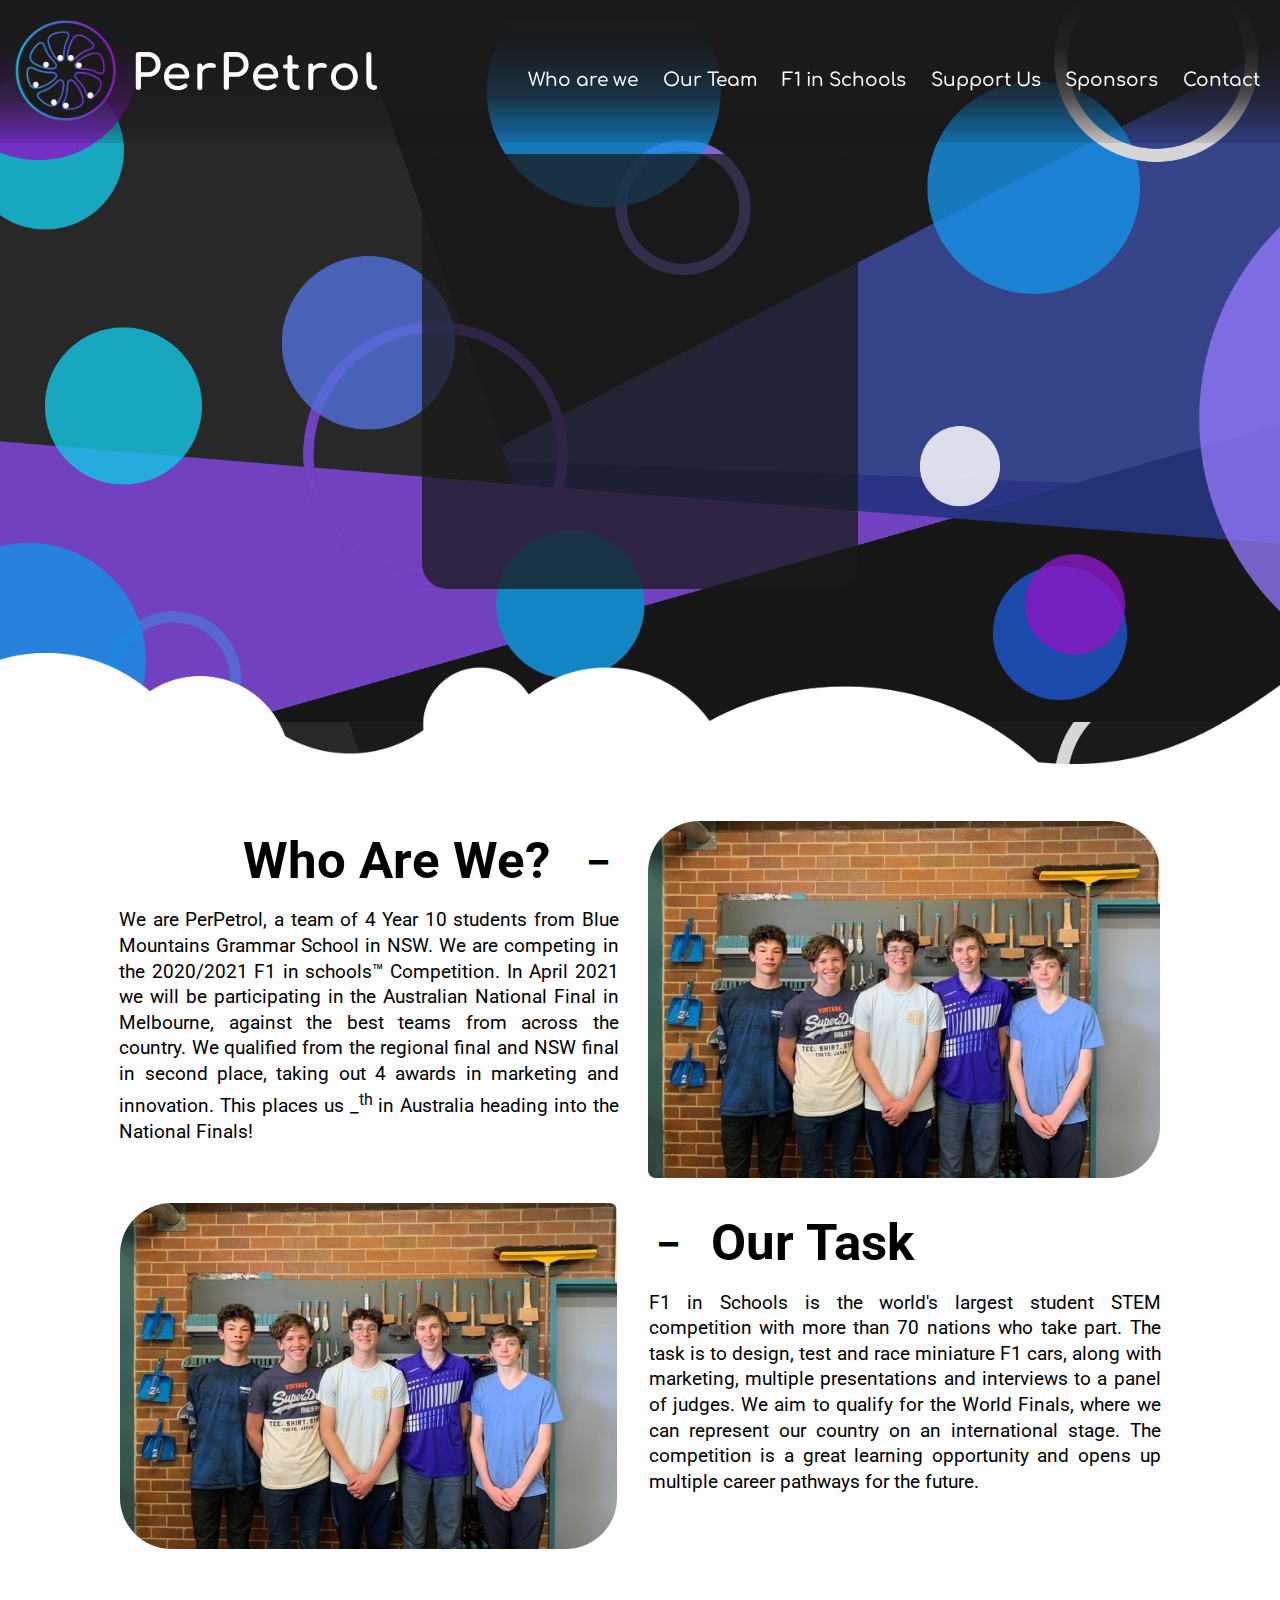
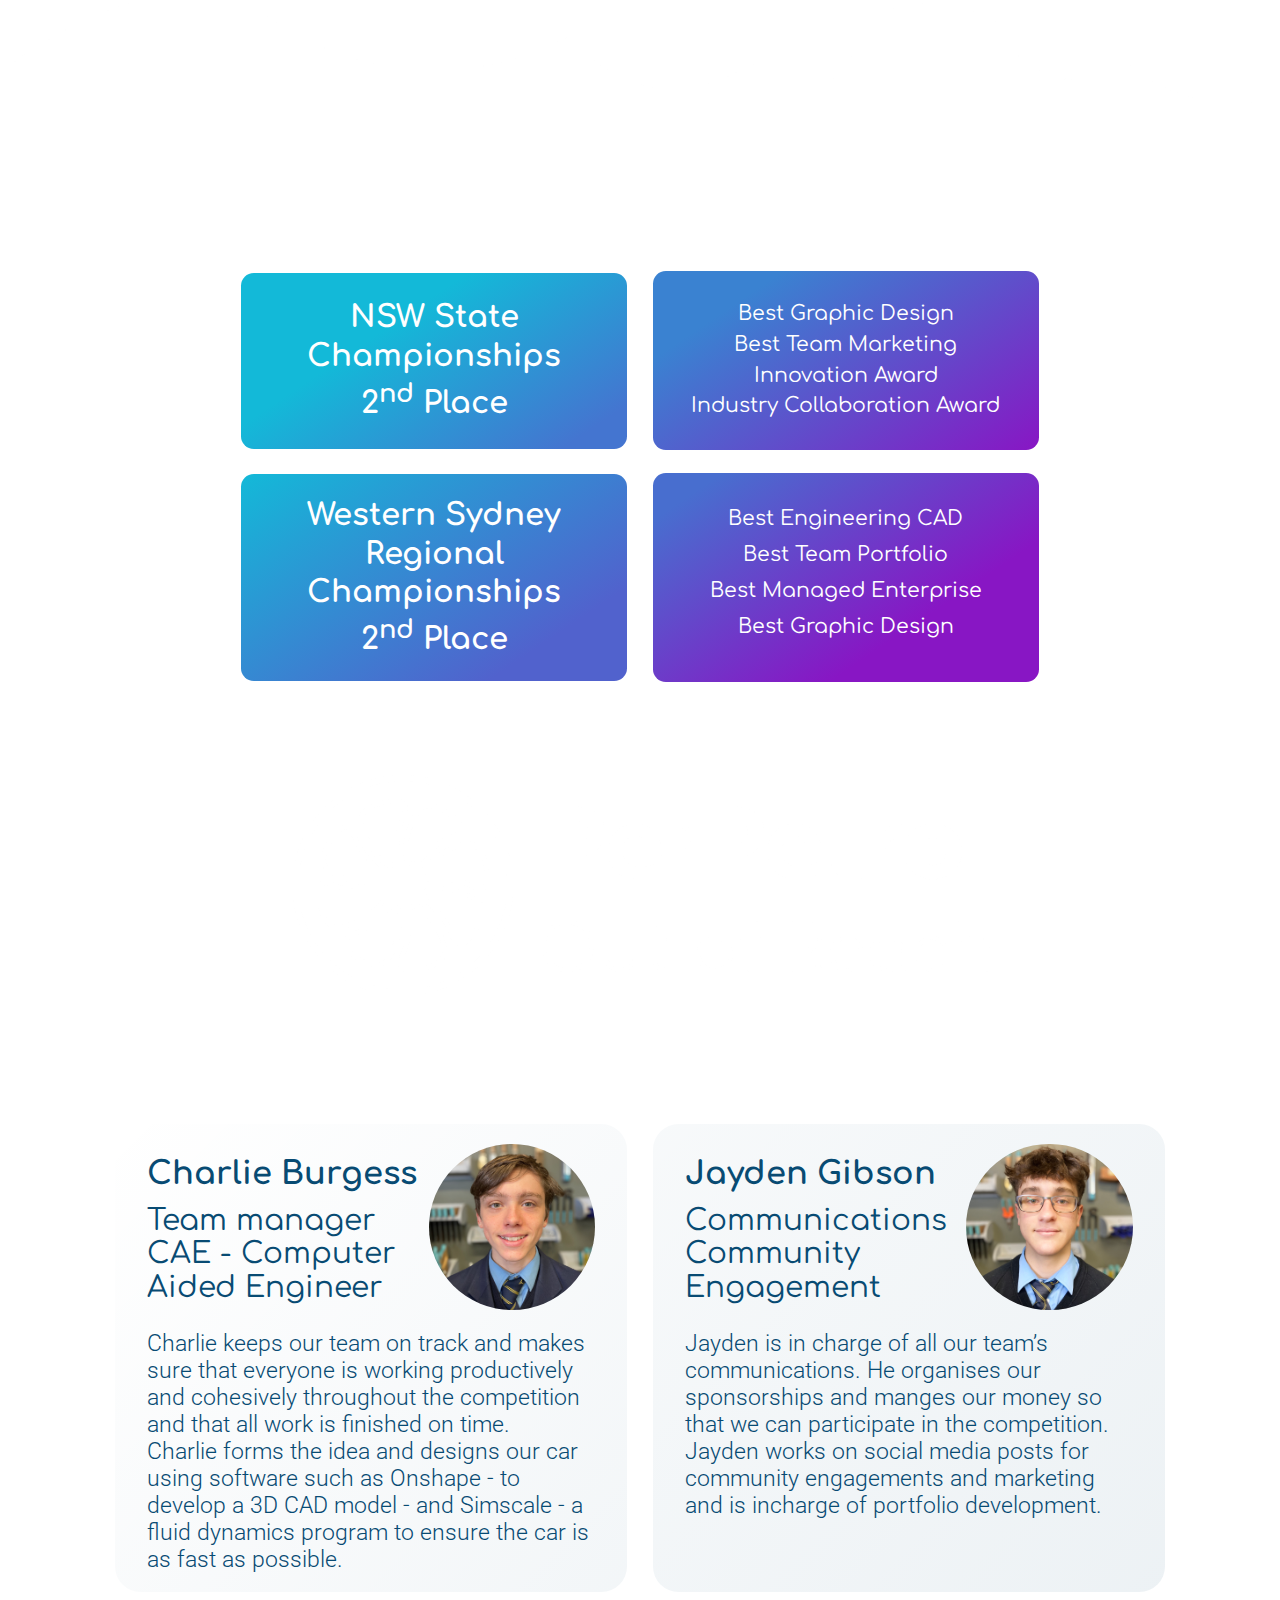
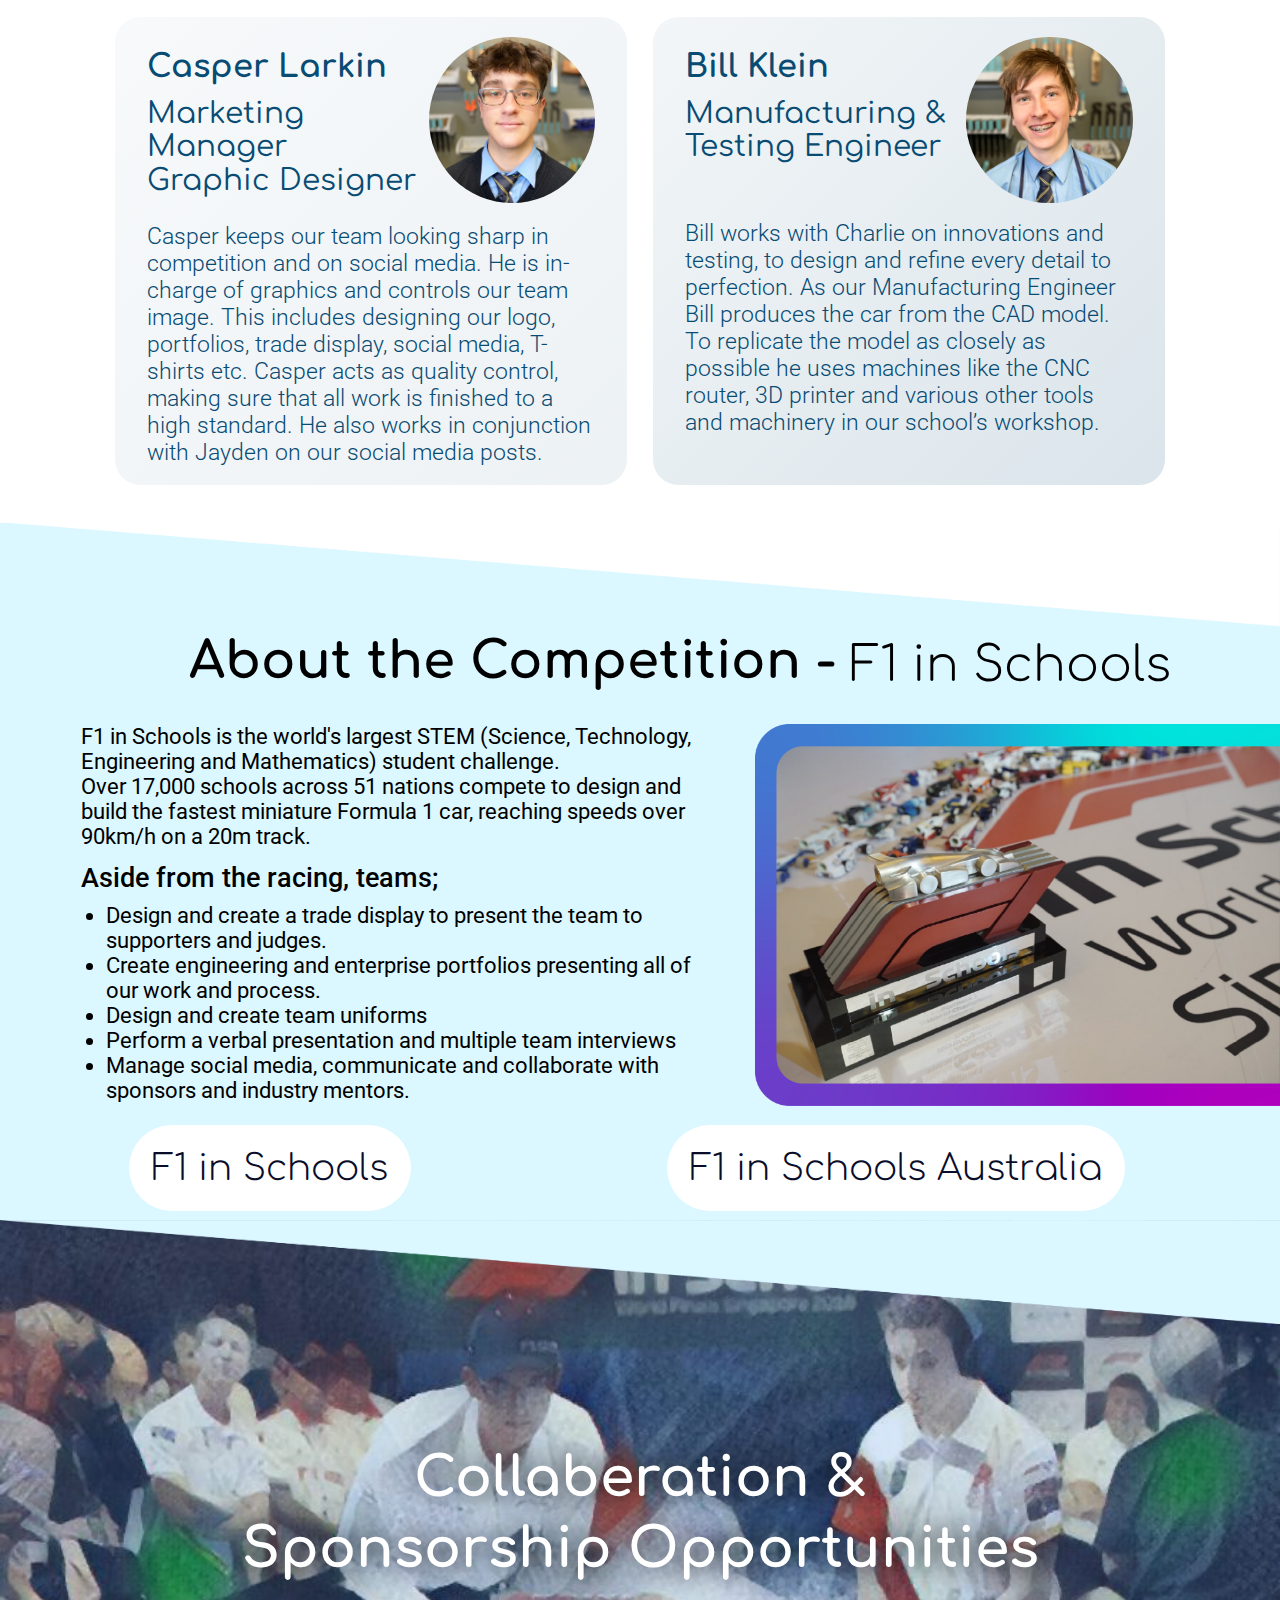
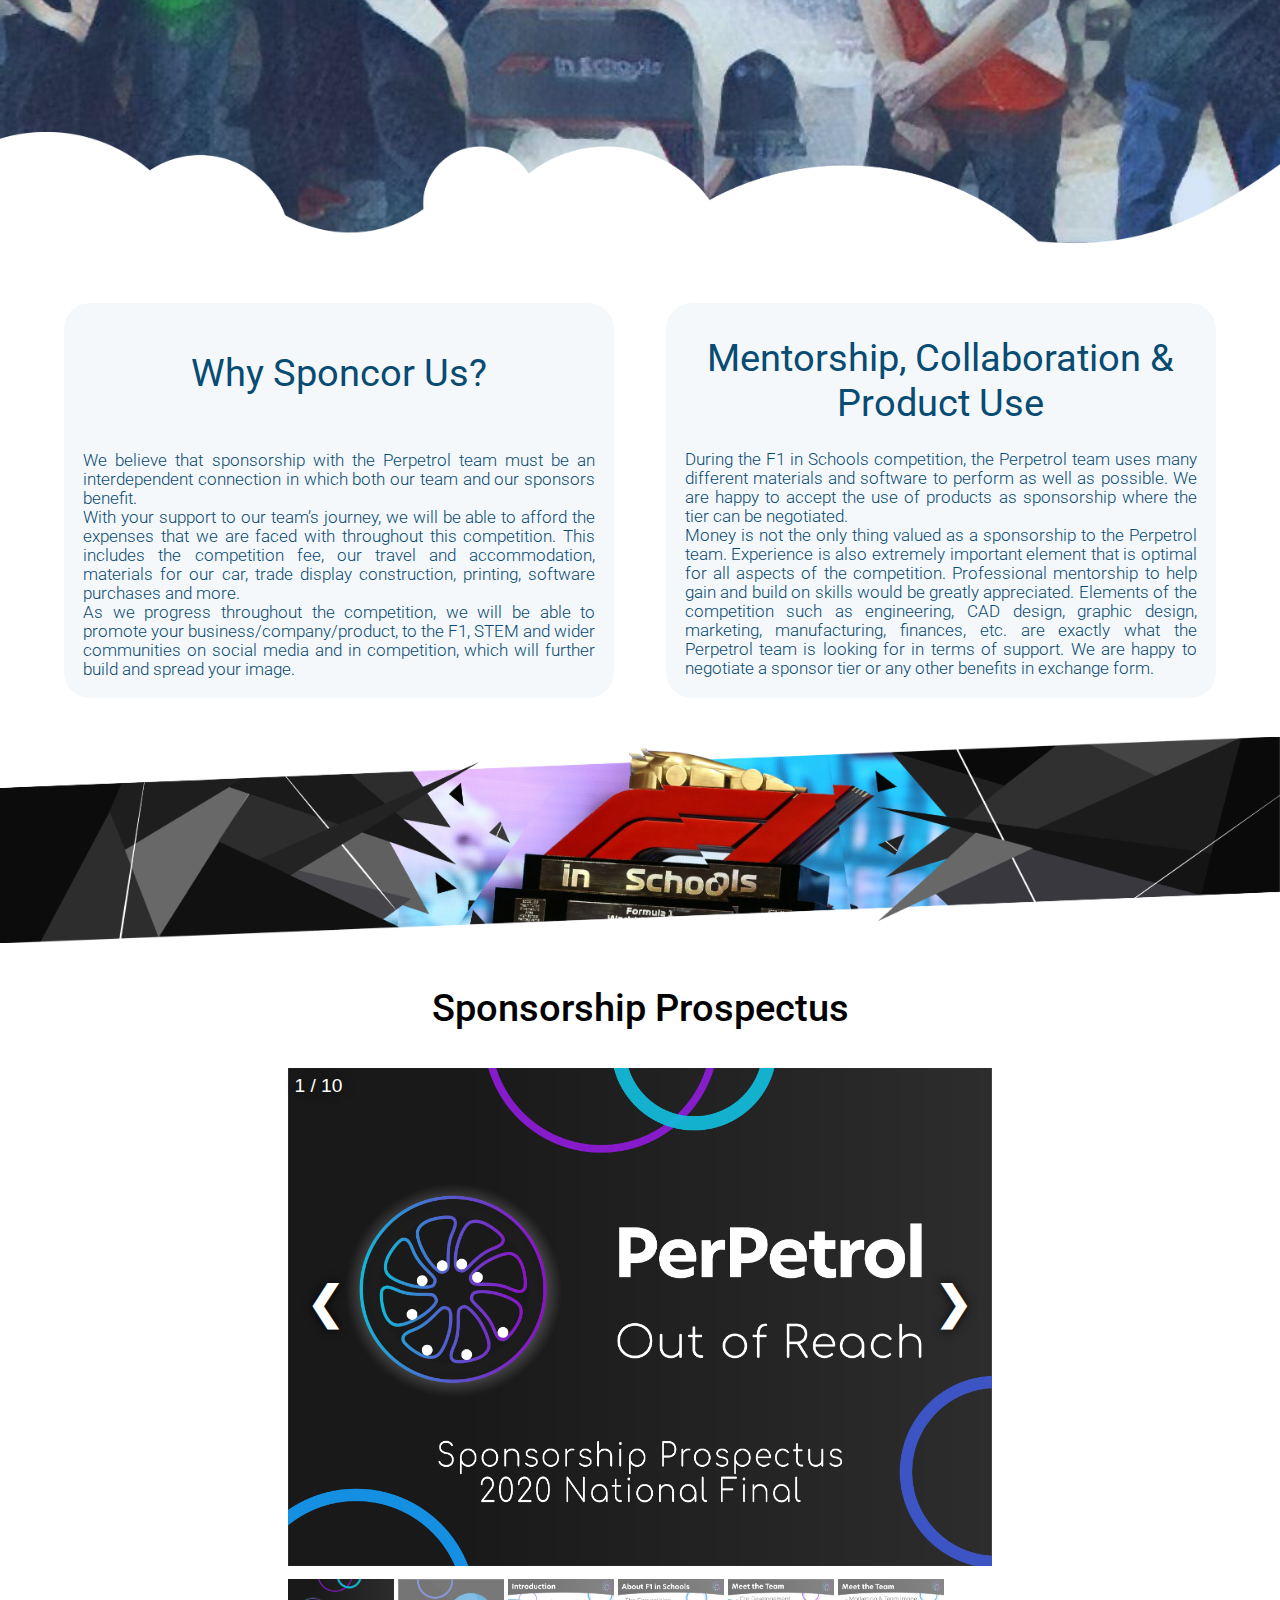
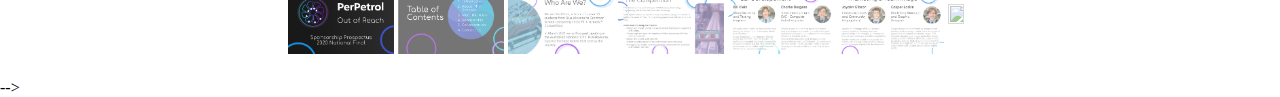
==== commit 70e840dd: "Add files via upload" ====
--- a/index.html
+++ b/index.html
@@ -100,6 +100,7 @@
 
 	
 <div id="vidcontainer">
+	
 	<iframe id="topvideo" width="616" height="346.5" src="https://www.youtube.com/embed/m_HaxtlVsT0" frameborder="0" allow="accelerometer; autoplay; clipboard-write; encrypted-media; gyroscope; picture-in-picture" allowfullscreen ></iframe>
 	
 	<img id="divider1" src="Media/website divider-02.png" alt="" width="100%" >
@@ -113,7 +114,7 @@
 				<tr id="info1row1">
 					<td id="IF1R1g1"> 
 						<h1 id="G1h"> Who Are We?&nbsp;&nbsp; <sup>_</sup></h1>
-						<p id="G1p"> We are PerPetrol, a team of 5 year 10 students from Blue Mountains Grammar School in NSW. We are competing in the 2020/2021 F1 in schools™ Competition. In April 2021 we will be participating in the Australian National Final in Melbourne, against the best teams from across the country. We qualified from the regional final and NSW final in second place taking out 4 awards in marketing and innovtion. This places us _<sup>th</sup> in Australia heading into the National Finals! </p>
+						<p id="G1p"> We are PerPetrol, a team of 4 Year 10 students from Blue Mountains Grammar School in NSW. We are competing in the 2020/2021 F1 in schools™ Competition. In April 2021 we will be participating in the Australian National Final in Melbourne, against the best teams from across the country. We qualified from the regional final and NSW final in second place, taking out 4 awards in marketing and innovation. This places us _<sup>th</sup> in Australia heading into the National Finals! </p>
 				  </td>
 					<td id="IF1R1img">
 						<img src="Media/Team phtoto row 1.jpg" alt="Team Photo">
@@ -125,7 +126,7 @@
 					</td>
 					<td id="IF1R2g2">
 						<h1 id="G2h"><sup>_&nbsp;&nbsp; </sup>Our Task</h1>
-						<p id="G2p">F1 in Schools is the worlds largest student STEM competition with more then 70 nations who take part. The task is to design, test and race miniature F1 cars, along with marketing and multiple presentations and interviews to a panel of judges. We aim to qualify for the World Finals where we can represent our country on an international stage. The Competition is a great learning opportunity and opens up multiple career pathways for the future</p>
+						<p id="G2p">F1 in Schools is the world's largest student STEM competition with more than 70 nations who take part. The task is to design, test and race miniature F1 cars, along with marketing, multiple presentations and interviews to a panel of judges. We aim to qualify for the World Finals, where we can represent our country on an international stage. The competition is a great learning opportunity and opens up multiple career pathways for the future.</p>
 					</td>
 				</tr>
 			</table>
@@ -152,7 +153,7 @@
 					<tr id="S2tableRegionrow">
 						<td class="sec2boxwidth" id="S2Region">Western Sydney <br> Regional Championships <br>2<sup>nd</sup> Place 
 						</td>
-						<td class="sec2boxwidth" id="S2Regiont">Best Engineering CAD<br>Best Team Portfolio<br>Best Mannaged Enterprise<br>Best Graphic Design
+						<td class="sec2boxwidth" id="S2Regiont">Best Engineering CAD<br>Best Team Portfolio<br>Best Managed Enterprise<br>Best Graphic Design
 						</td>
 					</tr>
 					
@@ -165,11 +166,12 @@
 		<img id="divider3" src="Media/web divider 3-03-03.png" alt="" width="100%" >
 	</div>
 </div>
-	
+
 <div id="sec3">
 	<div id="sec3container">
 		
 		<!-- charlie-->
+		
 		<div id="charliecon" class="charliecon">
 			<div class="charliebox">
 				<div class="charlieinfo">
@@ -189,6 +191,7 @@
 			</div>
 		</div>
 		<!-- jayden-->
+		
 		<div id="jaydencon" class="charliecon">
 			<div class="charliebox">
 				<div class="charlieinfo">
@@ -208,6 +211,7 @@
 		</div>
 		</div>
 		<!-- Casper-->
+		
 		<div id="caspercon" class="charliecon">
 			<div class="charliebox">
 				<div class="charlieinfo">
@@ -227,6 +231,7 @@
 		</div>
 		</div>
 		<!-- Bill-->
+		
 		<div id="billcon" class="charliecon">
 		  <div class="charliebox">
 		    <div class="charlieinfo">
@@ -294,6 +299,7 @@
 	</div>
 	<img id="divider6" src="Media/website divider-02.png" alt="" width="100%" >
 </div>
+	
 <div id="sec5b">
 	<div id="sec5bcon">
 		<div id="sec5box1">
@@ -316,8 +322,10 @@
 	</div>
 	<img id="divider7" src="Media/split trophy divider-05.png" alt="" width="100%" >
 </div>
+	
+	
 <div id="sec6">
-<h2 style="text-align:center">Slideshow Gallery</h2>
+<p id="sec6propectusheader" style="text-align:center">Sponsorship Prospectus</p>
 
 <div class="container">
   <div class="mySlides">
@@ -376,36 +384,36 @@
   
 
   <div class="sec6row">
-    <div class="sec6column">
-      <img class="demo cursor" src="Media/Final-01.png" style="width:100%" onclick="currentSlide(1)" alt="">
-    </div>
-    <div class="sec6column">
-      <img class="demo cursor" src="Media/Final-02.png" style="width:100%" onclick="currentSlide(2)" alt="">
-    </div>
-    <div class="sec6column">
-      <img class="demo cursor" src="Media/Final-03.png" style="width:100%" onclick="currentSlide(3)" alt="">
-    </div>
-    <div class="sec6column">
-      <img class="demo cursor" src="Media/Final-04.png" style="width:100%" onclick="currentSlide(4)" alt="">
-    </div>
-    <div class="sec6column">
-      <img class="demo cursor" src="Media/Final-05.png" style="width:100%" onclick="currentSlide(5)" alt="">
-    </div>    
-    <div class="sec6column">
-      <img class="demo cursor" src="Media/Final-06.png" style="width:100%" onclick="currentSlide(6)" alt="">
-    </div>
-	  <div class="sec6column">
-      <img class="demo cursor" src="Media/Final-07.png" style="width:100%" onclick="currentSlide(7)" alt="">
-    </div>
-	  <div class="sec6column">
-      <img class="demo cursor" src="Media/Final-08.png" style="width:100%" onclick="currentSlide(8)" alt="">
-    </div>
-	  <div class="sec6column">
-      <img class="demo cursor" src="Media/Final-09.png" style="width:100%" onclick="currentSlide(9)" alt="">
-    </div>
-	  <div class="sec6column">
-      <img class="demo cursor" src="Media/Final-10.png" style="width:100%" onclick="currentSlide(10)" alt="">
-    </div>
+    
+      <img class="demo cursor" src="Media/Final-01.png" style="width:15%; height: 15%;" onclick="currentSlide(1)" alt="">
+    
+   
+      <img class="demo cursor" src="Media/Final-02.png" style="width:15%; height: 15%;" onclick="currentSlide(2)" alt="">
+    
+    
+      <img class="demo cursor" src="Media/Final-03.png" style="width:15%; height: 15%;" onclick="currentSlide(3)" alt="">
+   
+    
+      <img class="demo cursor" src="Media/Final-04.png" style="width:15%; height: 15%;" onclick="currentSlide(4)" alt="">
+    
+   
+      <img class="demo cursor" src="Media/Final-05.png" style="width:15%; height: 15%;"  onclick="currentSlide(5)" alt="">
+       
+    
+      <img class="demo cursor" src="Media/Final-06.png" style="width:15%; height: 15%;" onclick="currentSlide(6)" alt="">
+  
+	 
+      <img class="demo cursor" src="Media/Final-07.png" style="width:15%; height: 15%;" onclick="currentSlide(7)" alt="">
+    
+	  
+      <img class="demo cursor" src="Media/Final-08.png" style="width:15%; height: 15%;" onclick="currentSlide(8)" alt="">
+    
+	
+      <img class="demo cursor" src="Media/Final-09.png" style="width:15%; height: 15%;" onclick="currentSlide(9)" alt="">
+    
+	  
+      <img class="demo cursor" src="Media/Final-10.png" style="width:15%; height: 15%;" onclick="currentSlide(10)" alt="">
+   
   </div>
 </div>
 
@@ -441,6 +449,6 @@
 </script>
 </div>   
 
-	
+	-->
 </body>
 </html>
--- a/Style Sheet.css
+++ b/Style Sheet.css
@@ -3,8 +3,8 @@
 
 
 ::-webkit-scrollbar{
-   height: 0px;
-   width:  15px;
+   height:  1vw;
+   width:  1vw;
 }
 
 
@@ -17,8 +17,8 @@
 
 ::-webkit-scrollbar-thumb{
   background: rgba(255,255,255,1.00); 
-  border: solid 3px rgba(41,41,41,1.00);
-  border-radius: 20px;
+  border: solid 0.25vw rgba(41,41,41,1.00);
+  border-radius: 1.2vw;
   
 }
 
@@ -37,6 +37,7 @@
 	z-index: 1;
 	margin: 0px;
 	padding: 0px;
+	
 	
 }
 		
@@ -143,8 +144,9 @@
 	display: flex;
 	flex-direction: column;
 	background-image: url("Media/Artboard 1.png");
-	background-attachment: fixed;
-	background-size: cover;
+	background-attachment:fixed;
+	background-size: 100%;
+	
 	left:0;
 	right:0;
 	top:0;
@@ -279,9 +281,9 @@
 
 #sec2container {
 	background: url("Media/background2 website-02.png");
-	background-size: cover;
+	background-size: 100%;
 	background-attachment: fixed;
-	background-repeat: no-repeat;
+	background-repeat:repeat-y ;
 	width: 100%;
 	height: 84.8vw;
 	display: flex;
@@ -540,13 +542,7 @@
 	
 }
 
-#billroles pre{
-	padding-bottom: 1vw;
-	font-family: 'Comfortaa';
-	font-size: 2.2vw;
-	text-align: start;
-	line-height: 2.7vw
-}
+
 
 
 /*---------sec 4 --------*/
@@ -560,7 +556,7 @@
 #sec4header {
 	display:grid;
 	grid-template-columns: auto auto;
-	justify-content: flex-start;
+	justify-content:center;
 	padding-left: 6.3vw;
 	padding-top: 0vw;
 	padding-bottom: 2.5vw
@@ -677,7 +673,7 @@
 
 #sec5a{
 	background-image: url( "Media/mabey2.jpg");
-	background-size:cover;
+	background-size:100%;
 	background-repeat: no-repeat;
 	margin: 0px;
 	padding: 0px
@@ -867,26 +863,37 @@
 /* Container for image text */
 
 
-.sec6row {
-	
+div.sec6row {
+
+  
  margin-top: 1vw;
-  overflow-x: scroll;
-  overflow-y: hidden;
-	  white-space: nowrap;
-	
-	
-}
+  
+overflow-x:scroll;
+	
+	white-space: nowrap;
+	margin-bottom: 2vw;	
+}
+
+
 
 /* Six columns side by side */
-.sec6column {
-  display:inline-flex;
-  width: 15%;
-margin: -2px
+div.sec6row img {
+  display:inline-block;
+  
+	
+	
+
 
 }
 
 .sec6column img{
 	
+}
+#sec6propectusheader{
+	font-family: 'Roboto';
+	font-size:3vw ;
+	font-weight: 500;
+		
 }
 
 
@@ -901,5 +908,9 @@
   opacity: 1;
 }
 
+
+
+ 
+
 /*<h1 style="font-family:'Comfortaa'; font-weight:300;font-style: italic">PerPetrol</h1>
 	<h2 style="font-family:'Roboto',sans-serif; font-weight:400;letter-spacing: 0px">Out of Reach</h2> */
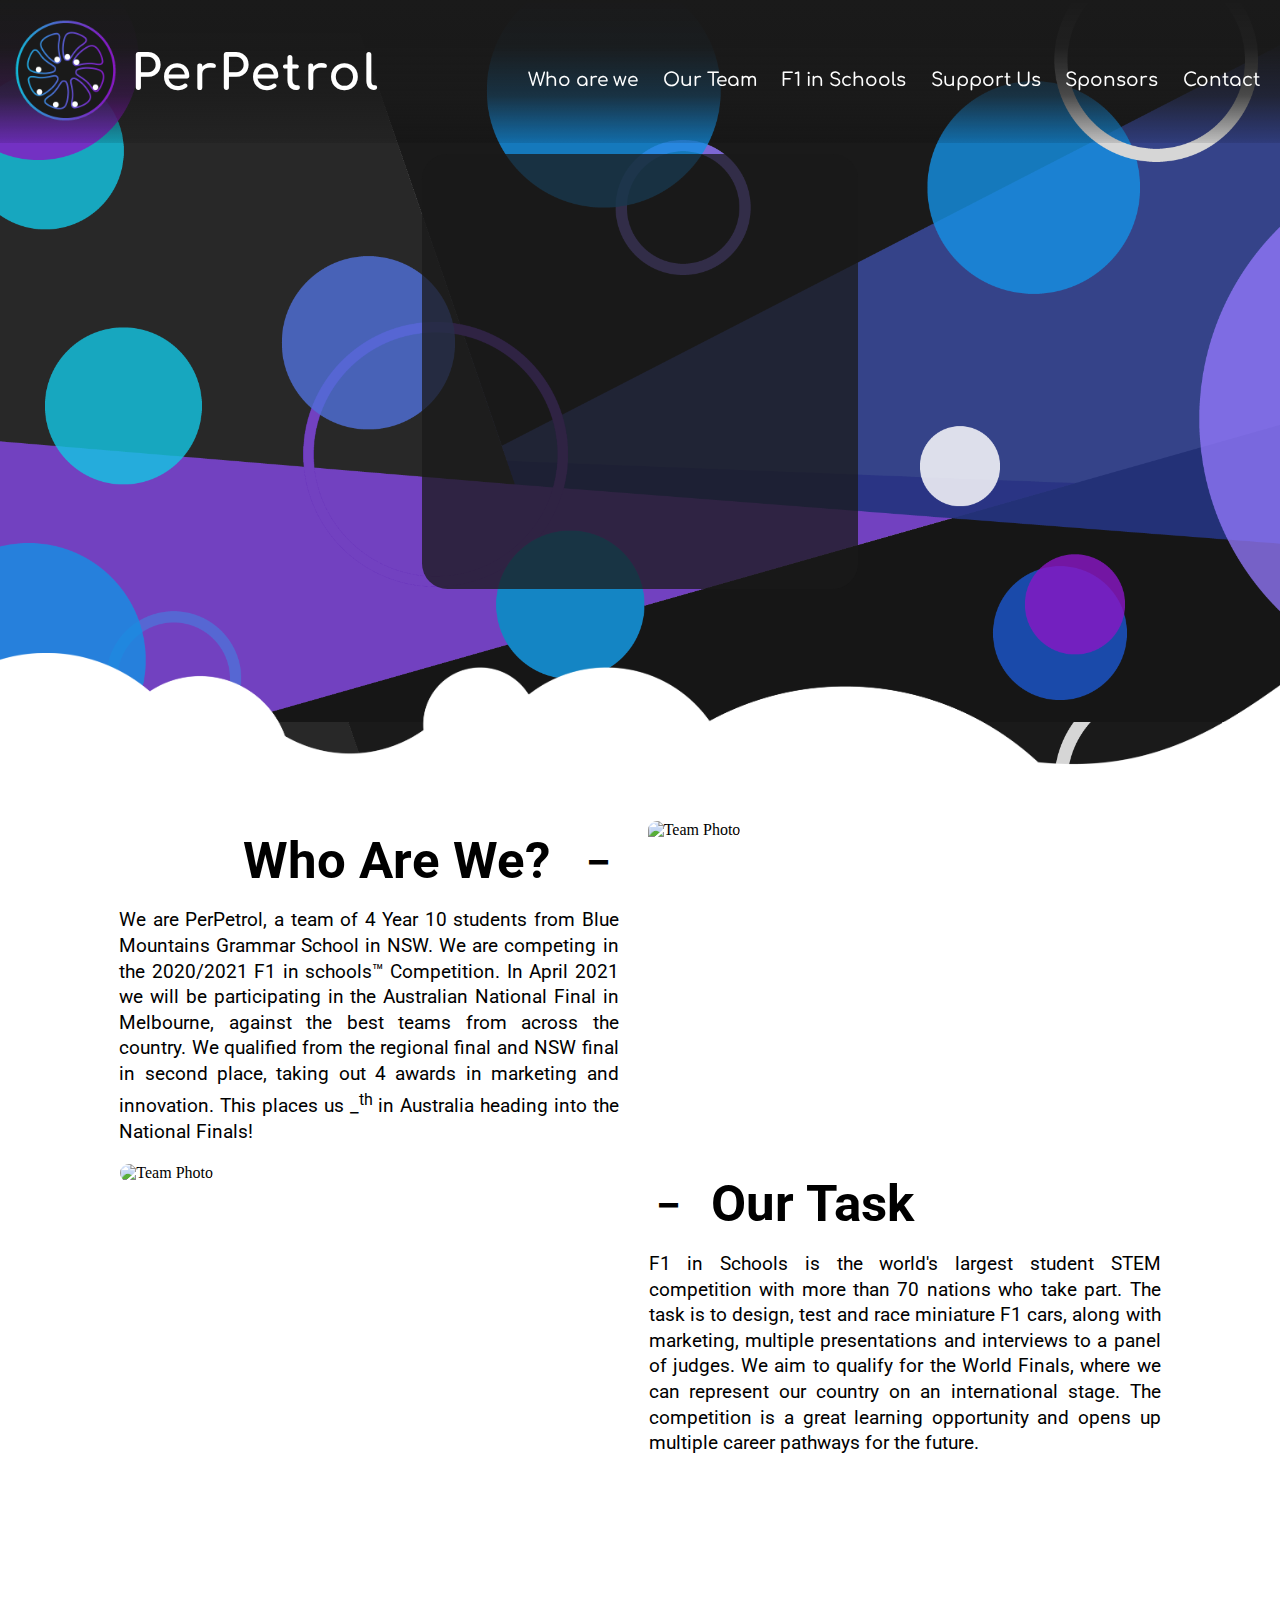
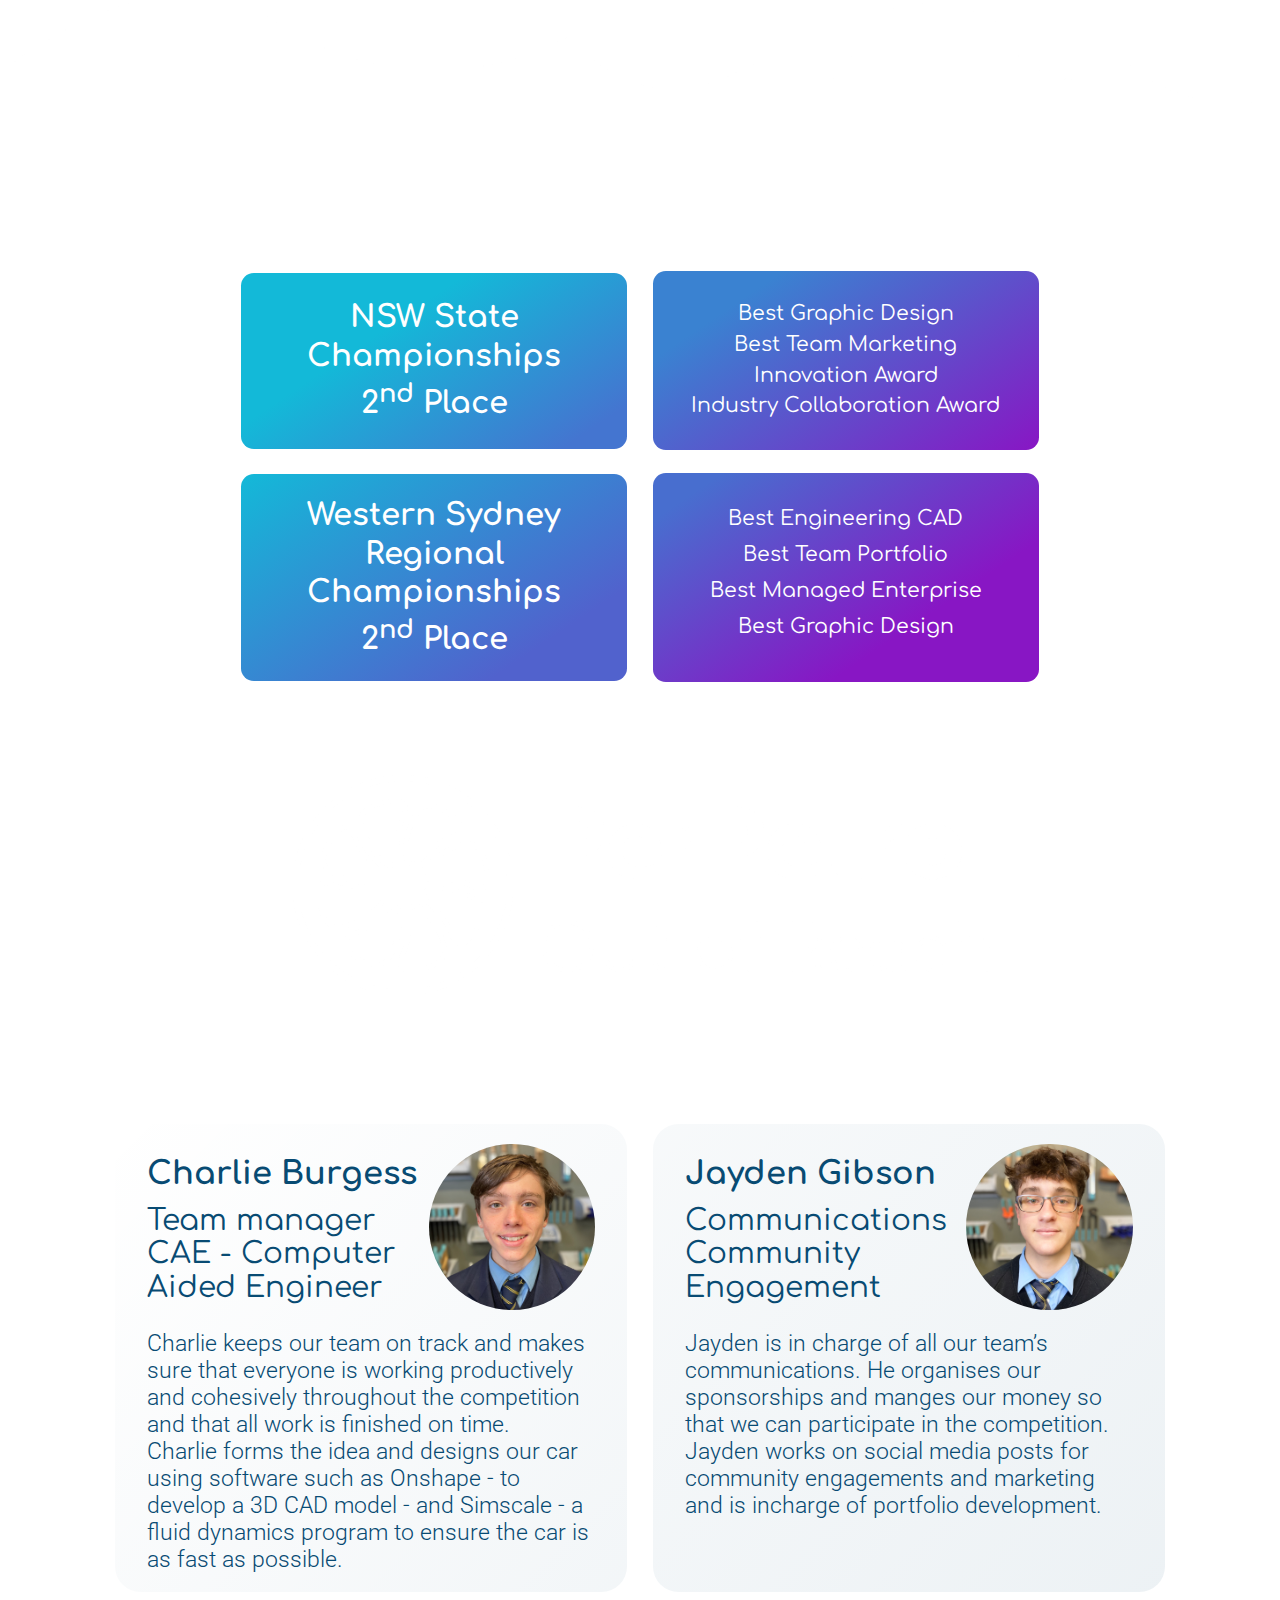
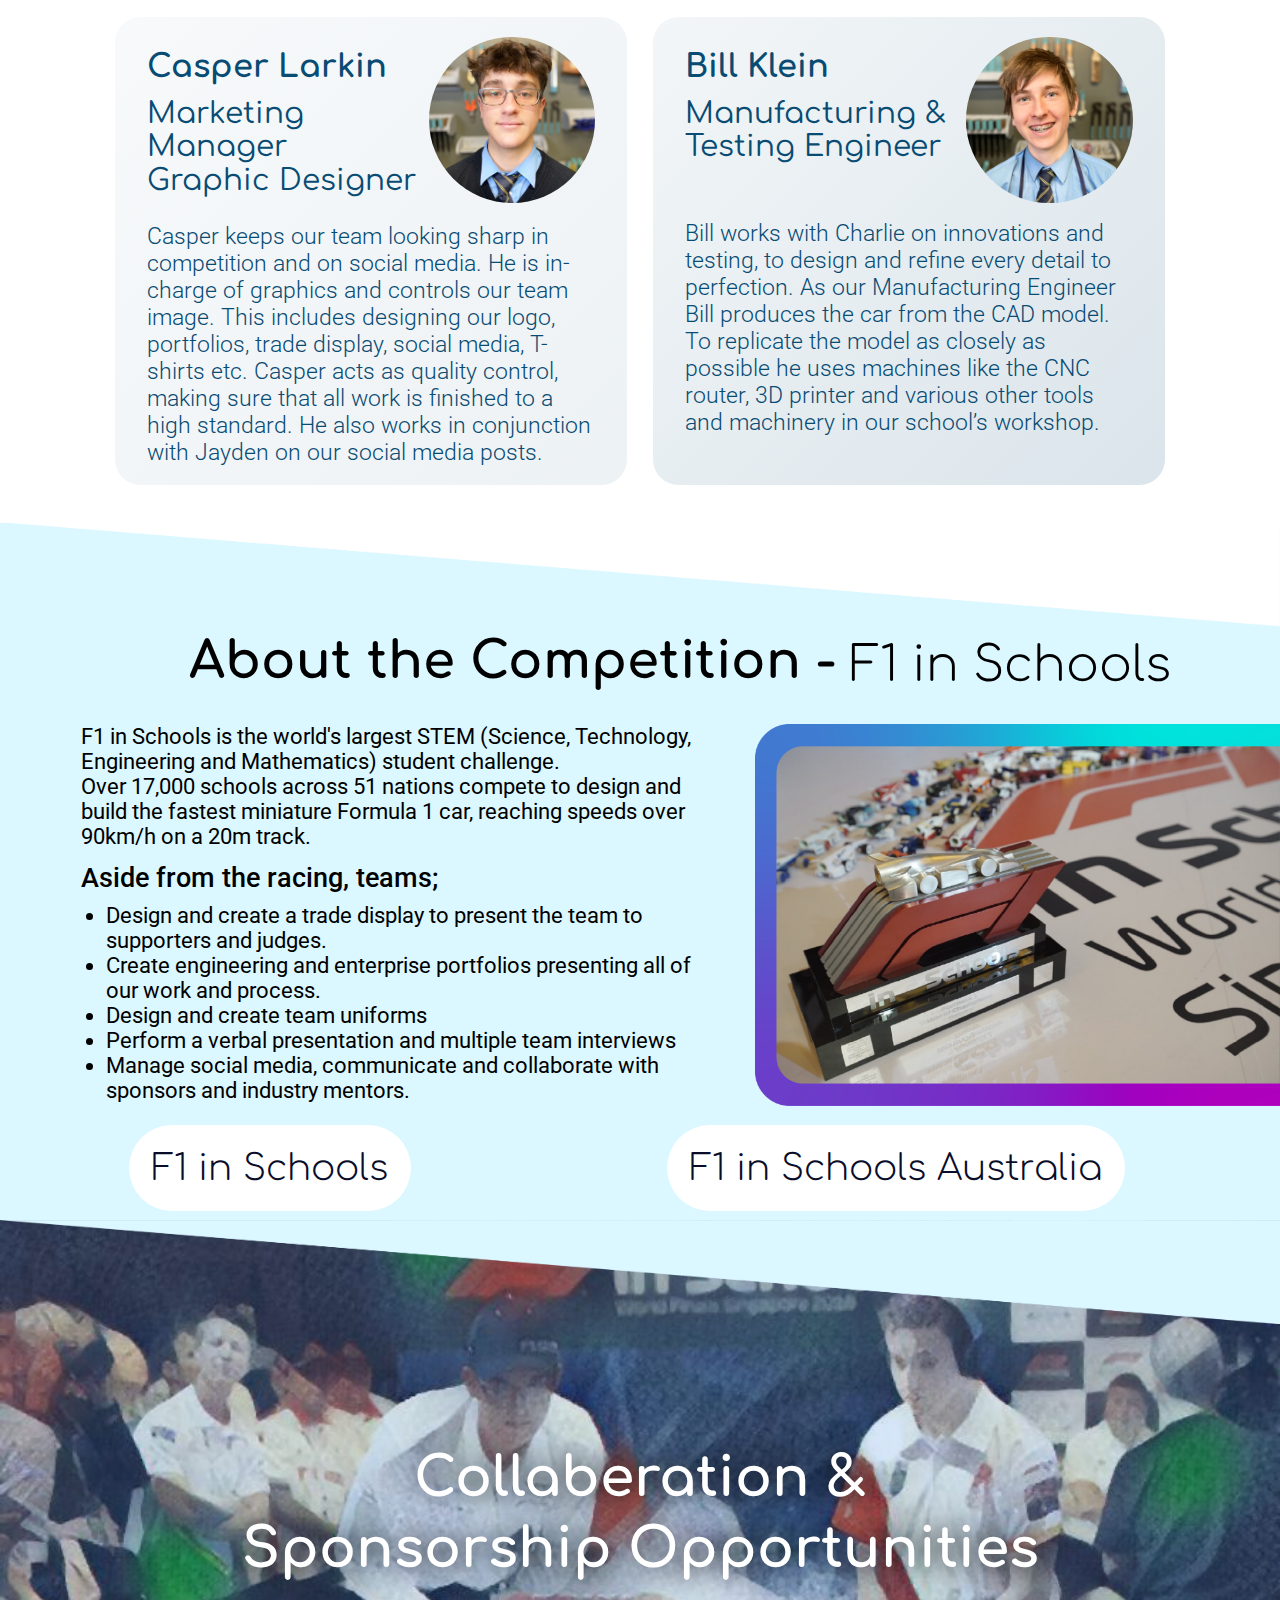
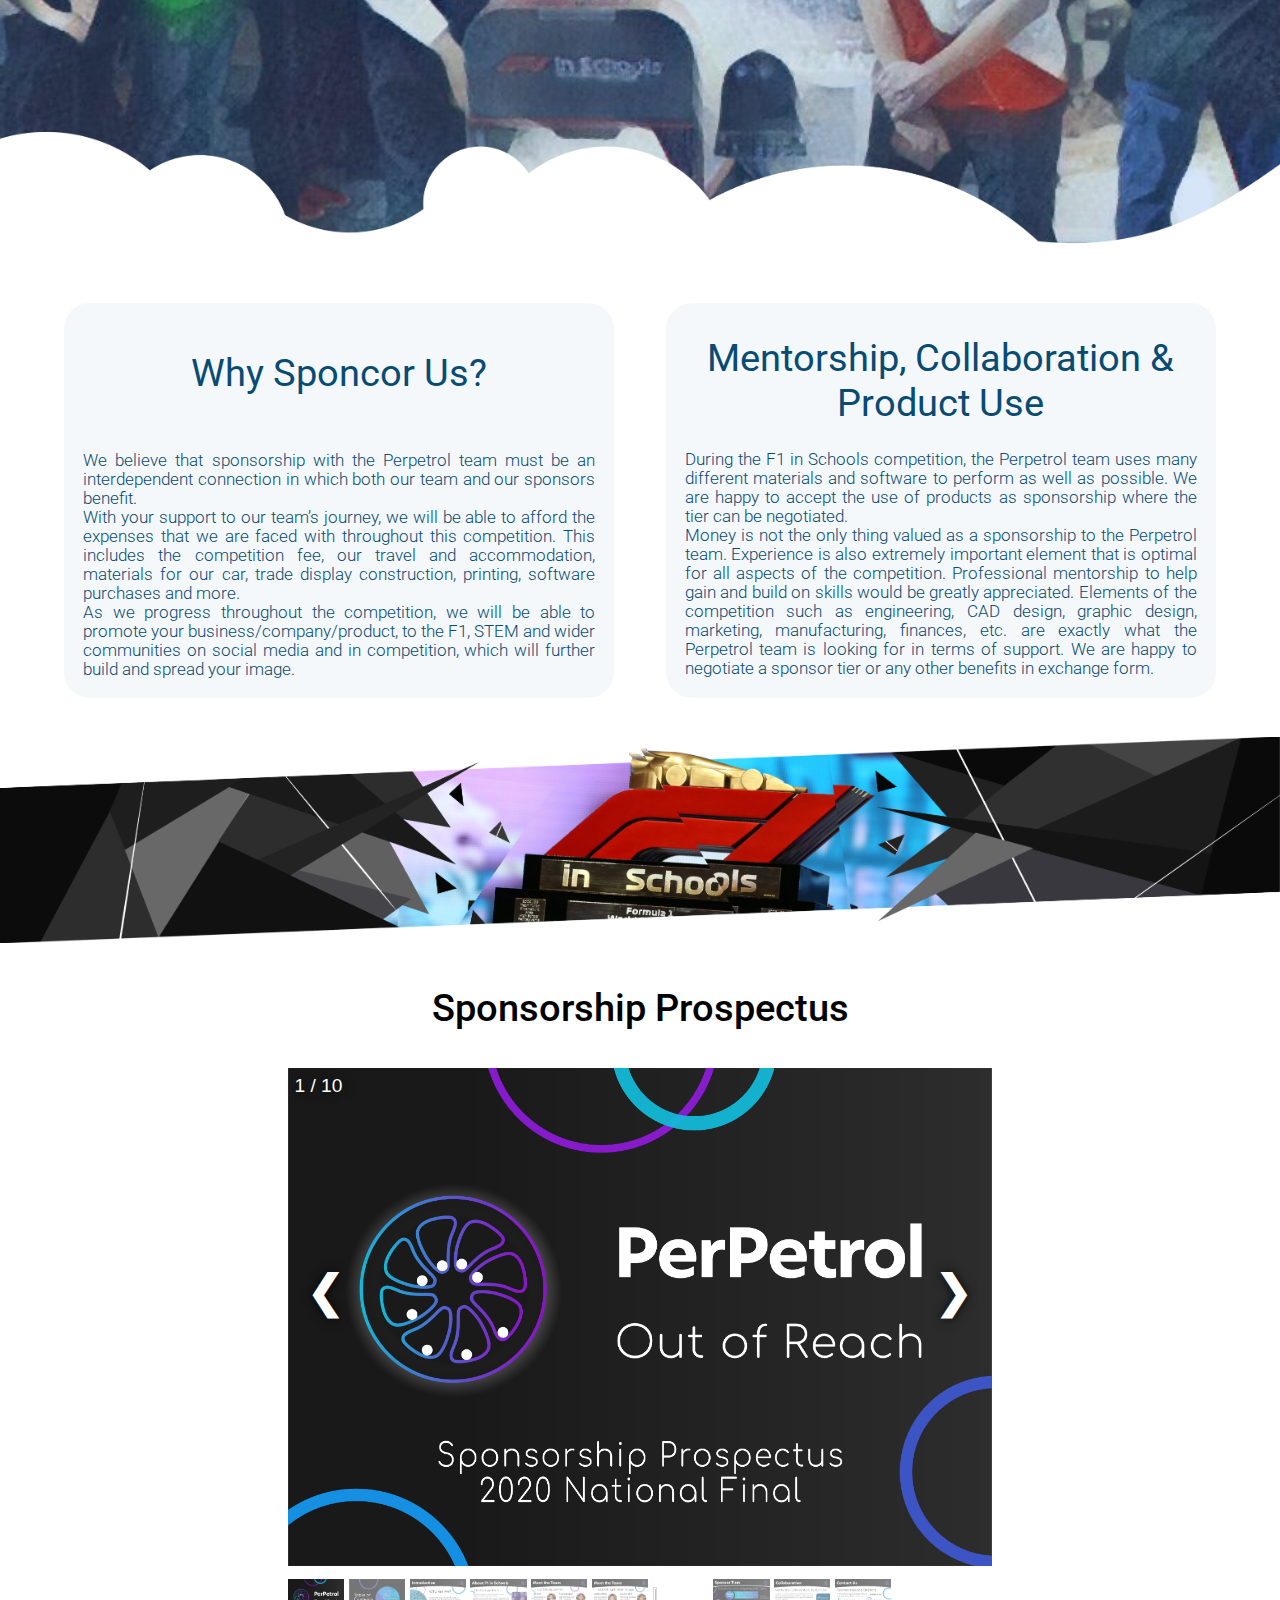
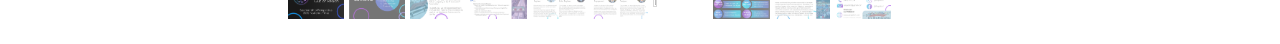
==== commit 2b0075f8: "Add files via upload" ====
--- a/index.html
+++ b/index.html
@@ -117,12 +117,12 @@
 						<p id="G1p"> We are PerPetrol, a team of 4 Year 10 students from Blue Mountains Grammar School in NSW. We are competing in the 2020/2021 F1 in schools™ Competition. In April 2021 we will be participating in the Australian National Final in Melbourne, against the best teams from across the country. We qualified from the regional final and NSW final in second place, taking out 4 awards in marketing and innovation. This places us _<sup>th</sup> in Australia heading into the National Finals! </p>
 				  </td>
 					<td id="IF1R1img">
-						<img src="Media/Team phtoto row 1.jpg" alt="Team Photo">
+						<img src="Media/image0.jpg" alt="Team Photo">
 					</td>
 				</tr>
 				<tr id="InfoRow2">
 					<td id="IF1R2img" >
-						<img  src="Media/Team phtoto row 1.jpg" alt="Team Photo">
+						<img  src="Media/IMG_2771.jpg" alt="Team Photo">
 					</td>
 					<td id="IF1R2g2">
 						<h1 id="G2h"><sup>_&nbsp;&nbsp; </sup>Our Task</h1>
@@ -166,12 +166,11 @@
 		<img id="divider3" src="Media/web divider 3-03-03.png" alt="" width="100%" >
 	</div>
 </div>
-
+	
 <div id="sec3">
 	<div id="sec3container">
 		
 		<!-- charlie-->
-		
 		<div id="charliecon" class="charliecon">
 			<div class="charliebox">
 				<div class="charlieinfo">
@@ -191,7 +190,6 @@
 			</div>
 		</div>
 		<!-- jayden-->
-		
 		<div id="jaydencon" class="charliecon">
 			<div class="charliebox">
 				<div class="charlieinfo">
@@ -211,7 +209,6 @@
 		</div>
 		</div>
 		<!-- Casper-->
-		
 		<div id="caspercon" class="charliecon">
 			<div class="charliebox">
 				<div class="charlieinfo">
@@ -231,7 +228,6 @@
 		</div>
 		</div>
 		<!-- Bill-->
-		
 		<div id="billcon" class="charliecon">
 		  <div class="charliebox">
 		    <div class="charlieinfo">
@@ -299,7 +295,6 @@
 	</div>
 	<img id="divider6" src="Media/website divider-02.png" alt="" width="100%" >
 </div>
-	
 <div id="sec5b">
 	<div id="sec5bcon">
 		<div id="sec5box1">
@@ -322,8 +317,6 @@
 	</div>
 	<img id="divider7" src="Media/split trophy divider-05.png" alt="" width="100%" >
 </div>
-	
-	
 <div id="sec6">
 <p id="sec6propectusheader" style="text-align:center">Sponsorship Prospectus</p>
 
@@ -385,34 +378,34 @@
 
   <div class="sec6row">
     
-      <img class="demo cursor" src="Media/Final-01.png" style="width:15%; height: 15%;" onclick="currentSlide(1)" alt="">
+      <img class="demo cursor" src="Media/Final-01.png" style="width:8%; height: 15%;" onclick="currentSlide(1)" alt="">
     
    
-      <img class="demo cursor" src="Media/Final-02.png" style="width:15%; height: 15%;" onclick="currentSlide(2)" alt="">
-    
-    
-      <img class="demo cursor" src="Media/Final-03.png" style="width:15%; height: 15%;" onclick="currentSlide(3)" alt="">
+      <img class="demo cursor" src="Media/Final-02.png" style="width:8%; height: 15%;" onclick="currentSlide(2)" alt="">
+    
+    
+      <img class="demo cursor" src="Media/Final-03.png" style="width:8%; height: 15%;" onclick="currentSlide(3)" alt="">
    
     
-      <img class="demo cursor" src="Media/Final-04.png" style="width:15%; height: 15%;" onclick="currentSlide(4)" alt="">
+      <img class="demo cursor" src="Media/Final-04.png" style="width:8%; height: 15%;" onclick="currentSlide(4)" alt="">
     
    
-      <img class="demo cursor" src="Media/Final-05.png" style="width:15%; height: 15%;"  onclick="currentSlide(5)" alt="">
+      <img class="demo cursor" src="Media/Final-05.png" style="width:8%; height: 15%;"  onclick="currentSlide(5)" alt="">
        
     
-      <img class="demo cursor" src="Media/Final-06.png" style="width:15%; height: 15%;" onclick="currentSlide(6)" alt="">
+      <img class="demo cursor" src="Media/Final-06.png" style="width:8%; height: 15%;" onclick="currentSlide(6)" alt="">
   
 	 
-      <img class="demo cursor" src="Media/Final-07.png" style="width:15%; height: 15%;" onclick="currentSlide(7)" alt="">
+      <img class="demo cursor" src="Media/Final-07.png" style="width:8%; height: 15%;" onclick="currentSlide(7)" alt="">
     
 	  
-      <img class="demo cursor" src="Media/Final-08.png" style="width:15%; height: 15%;" onclick="currentSlide(8)" alt="">
-    
-	
-      <img class="demo cursor" src="Media/Final-09.png" style="width:15%; height: 15%;" onclick="currentSlide(9)" alt="">
+      <img class="demo cursor" src="Media/Final-08.png" style="width:8%; height: 15%;" onclick="currentSlide(8)" alt="">
+    
+	
+      <img class="demo cursor" src="Media/Final-09.png" style="width:8%; height: 15%;" onclick="currentSlide(9)" alt="">
     
 	  
-      <img class="demo cursor" src="Media/Final-10.png" style="width:15%; height: 15%;" onclick="currentSlide(10)" alt="">
+      <img class="demo cursor" src="Media/Final-10.png" style="width:8%; height: 15%;" onclick="currentSlide(10)" alt="">
    
   </div>
 </div>
@@ -449,6 +442,6 @@
 </script>
 </div>   
 
-	-->
+	
 </body>
 </html>
